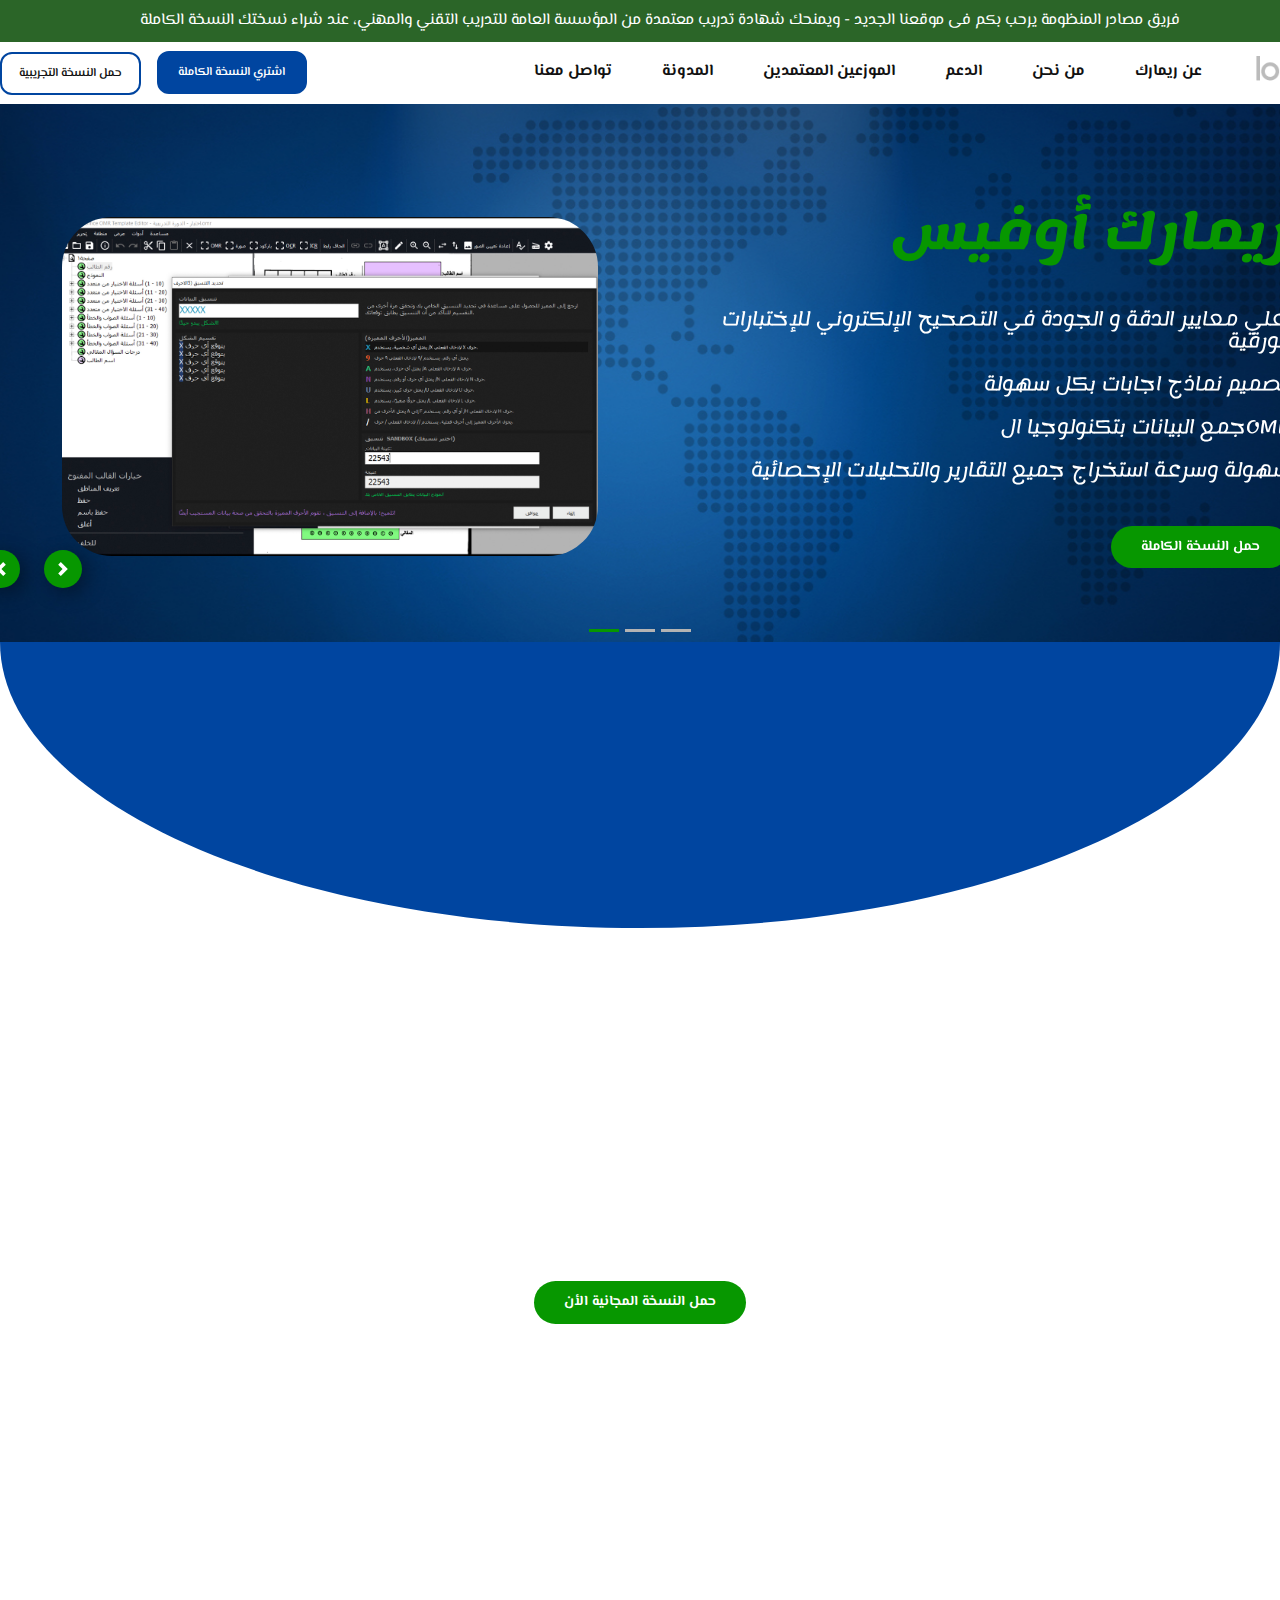
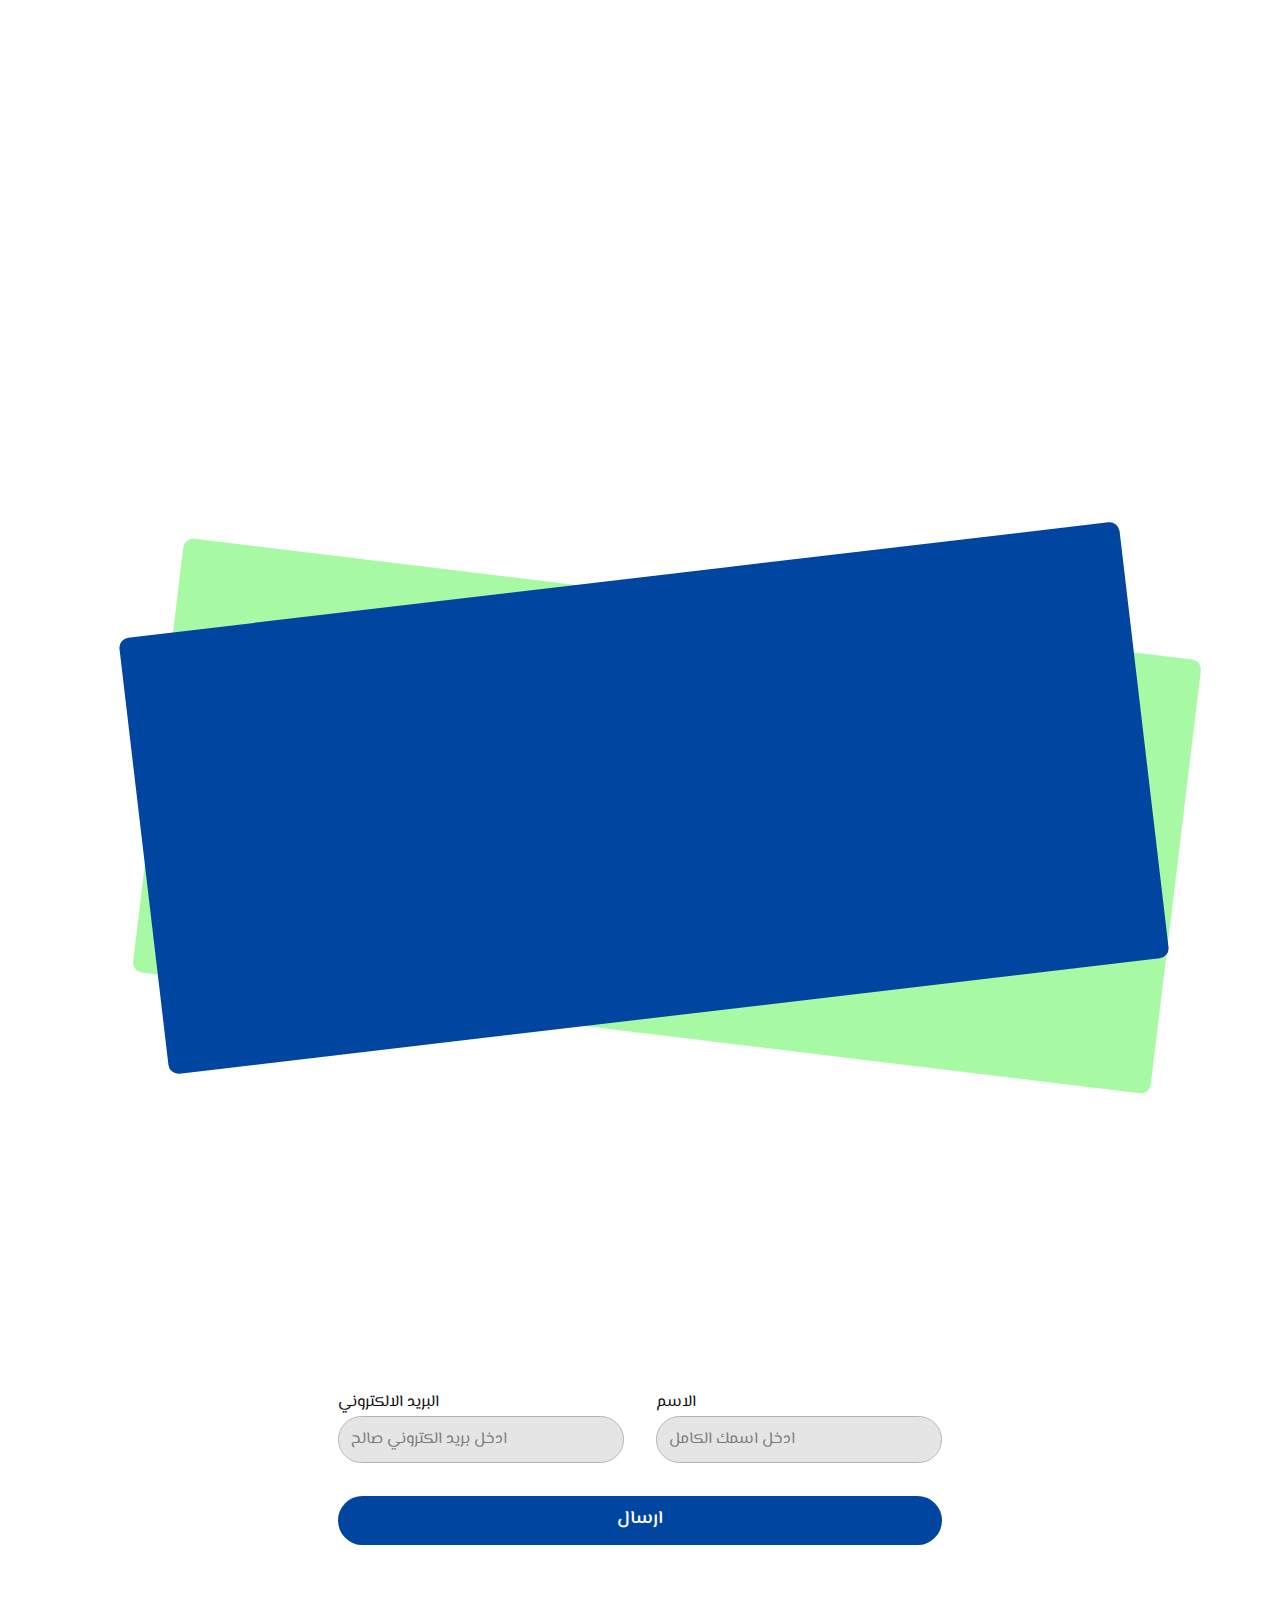
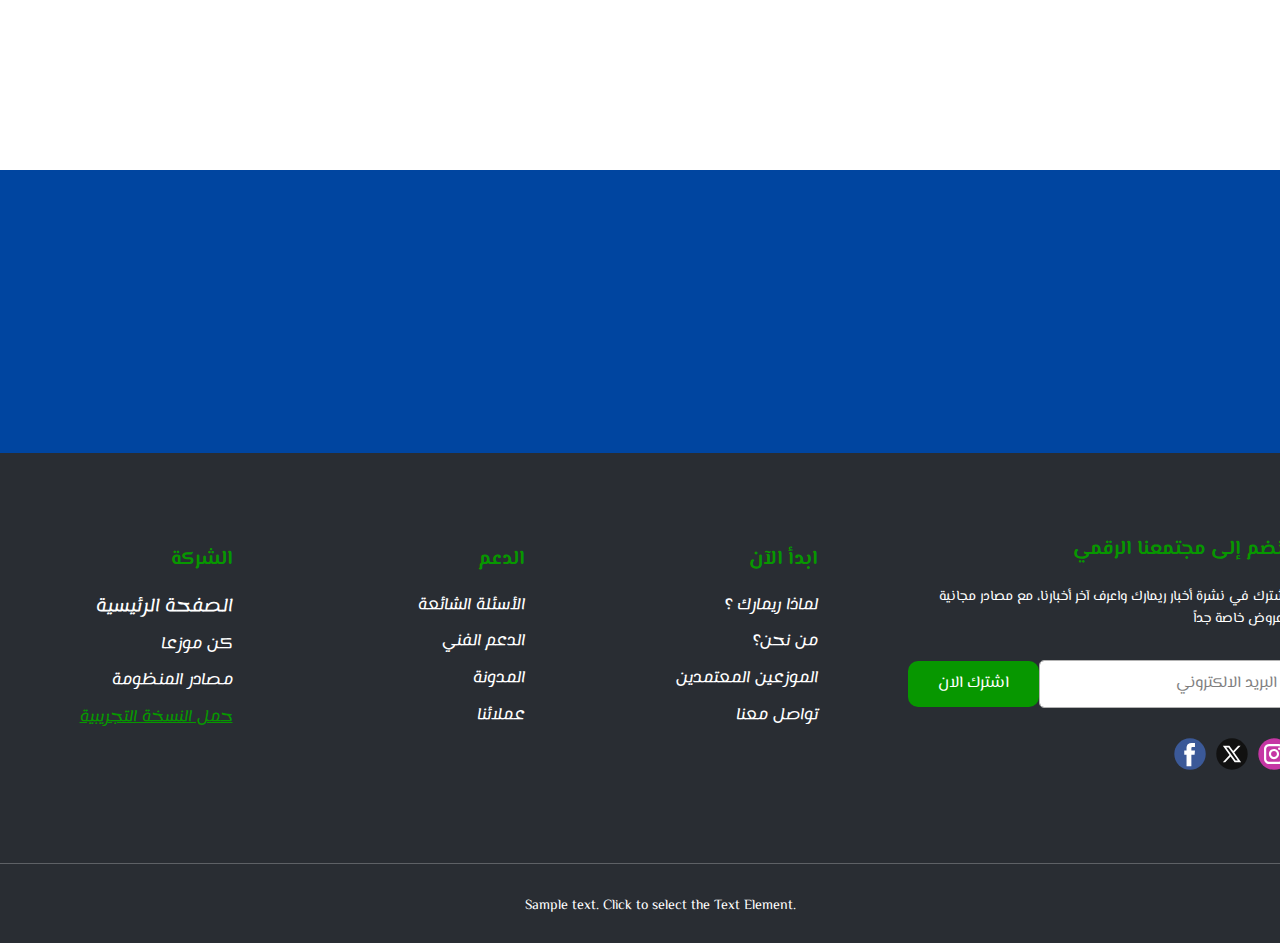
==== index.html @ 18965ed3 "first commit" ====
<!DOCTYPE html>
<html style="font-size: 16px;" lang="en"><head>
    <meta name="viewport" content="width=device-width, initial-scale=1.0">
    <meta charset="utf-8">
    <meta name="keywords" content="​ريمارك أوفيس">
    <meta name="description" content="">
    <title>Home</title>
    <link rel="stylesheet" href="nicepage.css" media="screen">
<link rel="stylesheet" href="index.css" media="screen">
    <script class="u-script" type="text/javascript" src="jquery.js" defer=""></script>
    <script class="u-script" type="text/javascript" src="nicepage.js" defer=""></script>
    <meta name="generator" content="Nicepage 7.1.0, nicepage.com">
    <meta name="referrer" content="origin">
    <link id="u-theme-google-font" rel="stylesheet" href="https://fonts.googleapis.com/css?family=Lemonada:300,400,500,600,700|El+Messiri:400,500,600,700">
    <link id="u-page-google-font" rel="stylesheet" href="https://fonts.googleapis.com/css?family=Oswald:200,300,400,500,600,700|Archivo+Black:400">
    
    
    
    
    
    
    
    <script type="application/ld+json">{
		"@context": "http://schema.org",
		"@type": "Organization",
		"name": "Site51",
		"logo": "images/default-logo.png",
		"sameAs": [
				"https://facebook.com/name",
				"https://twitter.com/name",
				"https://instagram.com/name"
		]
}</script>
    <meta name="theme-color" content="#079700">
    <meta name="twitter:site" content="@">
    <meta name="twitter:card" content="summary_large_image">
    <meta name="twitter:title" content="Home">
    <meta name="twitter:description" content="Site51">
    <meta property="og:title" content="Home">
    <meta property="og:description" content="">
    <meta property="og:type" content="website">
  <meta data-intl-tel-input-cdn-path="intlTelInput/"></head>
  <body data-home-page="Home.html" data-home-page-title="Home" data-path-to-root="./" data-include-products="false" class="u-body u-xl-mode" data-lang="en"><header class=" u-block-e37a-1 u-border-no-bottom u-border-no-left u-border-no-right u-border-no-top u-clearfix u-header u-section-row-container" id="sec-740f" style="" data-animation-name="" data-animation-duration="0" data-animation-delay="0" data-animation-direction=""><div class="u-section-rows">
        <div class="u-container-align-center u-palette-1-dark-2 u-section-row u-section-row-1" id="sec-58f8">
          <div class="u-clearfix u-sheet u-valign-middle u-sheet-1">
            <p class="u-align-center u-text u-text-default u-text-1">فريق مصادر المنظومة يرحب بكم فى موقعنا الجديد - ويمنحك شهادة تدريب معتمدة من المؤسسة العامة للتدريب التقني والمهني، عند شراء نسختك  النسخة الكاملة </p>
          </div>
          
          
          
          
          
        </div>
        <div class="u-clearfix u-section-row u-sticky u-sticky-9e7c u-white" data-animation-name="" data-animation-duration="0" data-animation-delay="0" data-animation-direction="" id="sec-279d">
          
          
          <div class="u-clearfix u-sheet u-sheet-2">
            <nav class="u-dropdown-icon u-menu u-menu-one-level u-offcanvas u-offcanvas-shift u-menu-1" data-responsive-from="SM" data-position="header">
              <div class="menu-collapse" style="font-size: 1rem; letter-spacing: 0px; font-weight: 700;">
                <a class="u-button-style u-custom-active-color u-custom-color u-custom-hover-color u-custom-left-right-menu-spacing u-custom-padding-bottom u-custom-top-bottom-menu-spacing u-hamburger-link u-nav-link u-text-active-palette-1-base u-text-hover-palette-2-base" href="#">
                  <svg class="u-svg-link" viewBox="0 0 24 24"><use xmlns:xlink="http://www.w3.org/1999/xlink" xlink:href="#menu-hamburger"></use></svg>
                  <svg class="u-svg-content" version="1.1" id="menu-hamburger" viewBox="0 0 16 16" x="0px" y="0px" xmlns:xlink="http://www.w3.org/1999/xlink" xmlns="http://www.w3.org/2000/svg"><g><rect y="1" width="16" height="2"></rect><rect y="7" width="16" height="2"></rect><rect y="13" width="16" height="2"></rect>
</g></svg>
                </a>
              </div>
              <div class="u-custom-menu u-nav-container">
                <ul class="rtl u-nav u-unstyled u-nav-1"><li class="u-nav-item"><a class="u-active-palette-2-base u-button-style u-hover-palette-1-base u-nav-link u-text-active-palette-1-base u-text-hover-palette-2-base u-white" href="#" style="padding: 10px 25px;">عن ريمارك</a>
</li><li class="u-nav-item"><a class="u-active-palette-2-base u-button-style u-hover-palette-1-base u-nav-link u-text-active-palette-1-base u-text-hover-palette-2-base u-white" href="#" style="padding: 10px 25px;">من نحن</a>
</li><li class="u-nav-item"><a class="u-active-palette-2-base u-button-style u-hover-palette-1-base u-nav-link u-text-active-palette-1-base u-text-hover-palette-2-base u-white" href="#" style="padding: 10px 25px;">الدعم</a>
</li><li class="u-nav-item"><a class="u-active-palette-2-base u-button-style u-hover-palette-1-base u-nav-link u-text-active-palette-1-base u-text-hover-palette-2-base u-white" href="#" style="padding: 10px 25px;">الموزعين المعتمدين</a>
</li><li class="u-nav-item"><a class="u-active-palette-2-base u-button-style u-hover-palette-1-base u-nav-link u-text-active-palette-1-base u-text-hover-palette-2-base u-white" href="#" style="padding: 10px 25px;">المدونة</a>
</li><li class="u-nav-item"><a class="u-active-palette-2-base u-button-style u-hover-palette-1-base u-nav-link u-text-active-palette-1-base u-text-hover-palette-2-base u-white" href="#" style="padding: 10px 25px;">تواصل معنا</a>
</li></ul>
              </div>
              <div class="u-custom-menu u-nav-container-collapse">
                <div class="u-black u-container-style u-inner-container-layout u-opacity u-opacity-95 u-sidenav">
                  <div class="u-inner-container-layout u-sidenav-overflow">
                    <div class="u-menu-close"></div>
                    <ul class="u-align-center u-nav u-popupmenu-items u-unstyled u-nav-2"><li class="u-nav-item"><a class="u-button-style u-nav-link" href="#">عن ريمارك</a>
</li><li class="u-nav-item"><a class="u-button-style u-nav-link" href="#">من نحن</a>
</li><li class="u-nav-item"><a class="u-button-style u-nav-link" href="#">الدعم</a>
</li><li class="u-nav-item"><a class="u-button-style u-nav-link" href="#">الموزعين المعتمدين</a>
</li><li class="u-nav-item"><a class="u-button-style u-nav-link" href="#">المدونة</a>
</li><li class="u-nav-item"><a class="u-button-style u-nav-link" href="#">تواصل معنا</a>
</li></ul>
                  </div>
                </div>
                <div class="u-black u-menu-overlay u-opacity u-opacity-70"></div>
              </div>
            </nav>
            <a href="#" class="u-align-right u-image u-logo u-image-1" data-image-width="80" data-image-height="40">
              <img class="u-logo-image u-logo-image-1" src="images/default-logo.png">
            </a>
            <a href="#" class="u-align-left u-border-2 u-border-hover-palette-2-base u-border-palette-2-base u-btn u-btn-round u-button-style u-hidden-md u-hidden-sm u-hidden-xs u-hover-feature u-hover-white u-palette-2-base u-radius u-text-active-white u-btn-1"> اشتري النسخة الكاملة</a>
            <a href="#" class="u-align-left u-border-2 u-border-hover-palette-2-base u-border-palette-2-base u-btn u-btn-round u-button-style u-hidden-md u-hidden-sm u-hidden-xs u-hover-feature u-hover-palette-2-base u-radius u-text-active-white u-white u-btn-2">حمل النسخة التجريبية </a>
          </div>
          
          
          
          
          
          
          
        </div>
      </div></header>
    <section class="u-carousel u-carousel-fade u-slide u-block-1d6e-1" id="carousel-1dd1" data-interval="5000" data-u-ride="carousel">
      <ol class="u-absolute-hcenter u-carousel-indicators u-block-1d6e-2">
        <li data-u-target="#carousel-1dd1" class="u-active u-active-palette-1-base u-grey-30 u-shape-rectangle" style="width: 30px; height: 3px;" data-u-slide-to="0"></li>
        <li data-u-target="#carousel-1dd1" class="u-active-palette-1-base u-grey-30 u-shape-rectangle" style="width: 30px; height: 3px;" data-u-slide-to="1"></li>
        <li data-u-target="#carousel-1dd1" class="u-active-palette-1-base u-grey-30 u-shape-rectangle" style="width: 30px; height: 3px;" data-u-slide-to="2"></li>
      </ol>
      <div class="u-carousel-inner" role="listbox">
        <div class="u-active u-carousel-item u-clearfix u-image u-section-1-1">
          <div class="u-clearfix u-sheet u-valign-middle u-sheet-1">
            <div class="data-layout-selected u-clearfix u-expanded-width u-layout-wrap u-layout-wrap-1">
              <div class="u-layout">
                <div class="u-layout-row">
                  <div class="u-container-style u-layout-cell u-size-30 u-layout-cell-1">
                    <div class="u-container-layout u-valign-middle u-container-layout-1">
                      <img class="u-image u-image-round u-radius u-image-1" src="images/newsletter-img2221.jpg" alt="" data-image-width="1405" data-image-height="891" data-animation-name="customAnimationIn" data-animation-duration="1000" data-animation-delay="0">
                    </div>
                  </div>
                  <div class="u-container-align-right u-container-style u-layout-cell u-size-30 u-layout-cell-2" data-animation-name="customAnimationIn" data-animation-duration="1000" data-animation-delay="0">
                    <div class="u-container-layout u-valign-middle u-container-layout-2">
                      <h2 class="u-align-right u-text u-text-default u-text-palette-1-base u-text-1"> ريمارك أوفيس</h2>
                      <h6 class="u-align-right u-text u-text-body-alt-color u-text-default u-text-2"> أعلي معايير الدقة و الجودة في التصحيح الإلكتروني للإختبارات الورقية<br>
                        <br>تصميم نماذج اجابات بكل سهولة<br>
                        <br>جمع البيانات بتكنولوجيا الOMR<br>
                        <br>سهولة وسرعة استخراج جميع التقارير والتحليلات الإحصائية<br>
                      </h6>
                      <a href="" class="u-align-right u-border-0 u-btn u-btn-round u-button-style u-hover-feature u-hover-palette-2-base u-radius u-btn-1">حمل النسخة الكاملة </a>
                    </div>
                  </div>
                </div>
              </div>
            </div>
          </div>
        </div>
        <div class="u-carousel-item u-clearfix u-image u-section-1-2">
          <div class="u-clearfix u-sheet u-valign-middle u-sheet-1">
            <div class="data-layout-selected u-clearfix u-expanded-width u-layout-wrap u-layout-wrap-1">
              <div class="u-layout">
                <div class="u-layout-row">
                  <div class="u-container-style u-layout-cell u-shape-rectangle u-size-30 u-layout-cell-1">
                    <div class="u-container-layout u-container-layout-1"></div>
                  </div>
                  <div class="u-container-align-right u-container-style u-layout-cell u-shape-rectangle u-size-30 u-layout-cell-2" data-animation-name="flipIn" data-animation-duration="1000" data-animation-delay="0" data-animation-direction="X">
                    <div class="u-container-layout u-valign-middle u-container-layout-2">
                      <h2 class="u-align-right u-text u-text-default u-text-palette-1-base u-text-1"> ريمارك أوفيس</h2>
                      <h6 class="u-align-right u-text u-text-default u-text-palette-2-base u-text-2"> نافس الان أقوى الجامعات والمعاهد العالمية و قم باستخدام منظومة ريمارك الأفضل في التصحيح الآلي للاختبارات وتحليل الاستبيانات بدقة وجودة فائقة!<br>
                      </h6>
                      <a href="" class="u-align-right u-border-0 u-btn u-btn-round u-button-style u-hover-feature u-hover-palette-2-base u-radius u-btn-1">تواصل معنا الأن </a>
                    </div>
                  </div>
                </div>
              </div>
            </div>
          </div>
        </div>
        <div class="u-carousel-item u-clearfix u-image u-section-1-3">
          <div class="u-clearfix u-sheet u-valign-middle u-sheet-1">
            <div class="data-layout-selected u-clearfix u-expanded-width u-layout-wrap u-layout-wrap-1">
              <div class="u-layout">
                <div class="u-layout-row">
                  <div class="u-container-style u-layout-cell u-shape-rectangle u-size-30 u-layout-cell-1">
                    <div class="u-container-layout u-container-layout-1"></div>
                  </div>
                  <div class="u-container-align-right u-container-style u-layout-cell u-shape-rectangle u-size-30 u-layout-cell-2" data-animation-name="customAnimationIn" data-animation-duration="1000" data-animation-delay="0">
                    <div class="u-container-layout u-valign-middle u-container-layout-2">
                      <h2 class="u-align-right u-text u-text-default u-text-palette-1-base u-text-1"> توفير الكثير من النفقات الباهظة</h2>
                      <h6 class="u-align-right u-text u-text-body-alt-color u-text-default u-text-2"> مع منظومة ريمارك قم بتوفير الكثير من النفقات الدورية لشراء نماذج الإجابة الخاصة بأجهزة التصحيح الإلكتروني. فقط مع ريمارك، قم باستخدام مايكروسوفت وورد لتصميم نماذج الإجابة.<br>
                      </h6>
                      <a href="" class="u-align-right u-border-0 u-btn u-btn-round u-button-style u-hover-feature u-hover-palette-2-base u-radius u-btn-1"> حمل النسخة المجانية</a>
                    </div>
                  </div>
                </div>
              </div>
            </div>
          </div>
        </div>
      </div>
      <a class="u-carousel-control u-carousel-control-prev u-icon-rounded u-palette-1-base u-radius u-text-body-alt-color u-block-1d6e-3" href="#carousel-1dd1" role="button" data-u-slide="prev">
        <span aria-hidden="true">
          <svg viewBox="0 0 8 8"><path d="M5.25 0l-4 4 4 4 1.5-1.5-2.5-2.5 2.5-2.5-1.5-1.5z"></path></svg>
        </span>
        <span class="sr-only">
          <svg viewBox="0 0 8 8"><path d="M5.25 0l-4 4 4 4 1.5-1.5-2.5-2.5 2.5-2.5-1.5-1.5z"></path></svg>
        </span>
      </a>
      <a class="u-carousel-control u-carousel-control-next u-icon-rounded u-palette-1-base u-radius u-text-body-alt-color u-block-1d6e-4" href="#carousel-1dd1" role="button" data-u-slide="next">
        <span aria-hidden="true">
          <svg viewBox="0 0 8 8"><path d="M2.75 0l-1.5 1.5 2.5 2.5-2.5 2.5 1.5 1.5 4-4-4-4z"></path></svg>
        </span>
        <span class="sr-only">
          <svg viewBox="0 0 8 8"><path d="M2.75 0l-1.5 1.5 2.5 2.5-2.5 2.5 1.5 1.5 4-4-4-4z"></path></svg>
        </span>
      </a>
      
      
      
    </section>
    <section class="u-align-center u-clearfix u-container-align-center u-section-2" id="carousel_a3f8">
      <div class="u-expanded-width u-shape u-shape-svg u-text-palette-2-base u-shape-1">
        <svg class="u-svg-link" preserveAspectRatio="none" viewBox="0 0 160 80" style=""><use xlink:href="#svg-0b7f"></use></svg>
        <svg xmlns="http://www.w3.org/2000/svg" xmlns:xlink="http://www.w3.org/1999/xlink" version="1.1" xml:space="preserve" class="u-svg-content" viewBox="0 0 160 80" x="0px" y="0px" id="svg-0b7f" style="enable-background:new 0 0 160 80;"><path d="M160,0H0c0,44.2,35.8,80,80,80S160,44.2,160,0z"></path></svg>
      </div>
      <h1 class="u-custom-font u-text u-text-body-alt-color u-text-1" data-animation-name="flipIn" data-animation-duration="1000" data-animation-delay="0" data-animation-direction="X"> بادر بالتحول الرقمي بمؤسستك التعليمية وحمل الرخصة التجريبية الآن</h1>
      <p class="u-text u-text-body-alt-color u-text-default u-text-2" data-animation-name="customAnimationIn" data-animation-duration="1000" data-animation-delay="0"> لماذا يعتبر برنامج ريمارك أوفيس هو الاختيار الأمثل في مجال التصحيح الالكتروني للاختبارات الورقية؟</p>
      <div class="u-expanded-width-md u-expanded-width-sm u-expanded-width-xs u-list u-list-1">
        <div class="u-repeater u-repeater-1">
          <div class="u-align-left u-container-align-left u-container-align-right u-container-style u-gradient u-hover-feature u-list-item u-radius u-repeater-item u-shape-round u-list-item-1" data-animation-name="customAnimationIn" data-animation-duration="1000" data-animation-delay="0">
            <div class="u-container-layout u-similar-container u-container-layout-1">
              <div class="u-align-center u-container-align-center u-container-style u-gradient u-group u-palette-1-base u-radius-50 u-shape-round u-group-1">
                <div class="u-container-layout u-valign-middle u-container-layout-2">
                  <h2 class="u-custom-font u-font-oswald u-text u-text-body-alt-color u-text-3">04</h2>
                </div>
              </div>
              <h5 class="u-align-right u-text u-text-4">السهولة</h5>
              <p class="rtl u-align-right u-text u-text-default u-text-5"> لا تقلق بعد الآن بشأن شراء أنواع معينة من الماسحات الضوئية للقيام بالتصحيح الآلي للامتحانات! يتوافق برنامج ريمارك أوفيس مع معظم ماركات الماسحات الضوئية التقليدية.</p>
            </div>
          </div>
          <div class="u-align-left u-container-align-left u-container-align-right u-container-style u-gradient u-hover-feature u-list-item u-radius u-repeater-item u-shape-round u-list-item-2" data-animation-name="customAnimationIn" data-animation-duration="1000" data-animation-delay="0">
            <div class="u-container-layout u-similar-container u-container-layout-3">
              <div class="u-align-center u-container-align-center u-container-style u-gradient u-group u-palette-1-base u-radius-50 u-shape-round u-group-2">
                <div class="u-container-layout u-valign-middle u-container-layout-4">
                  <h2 class="u-custom-font u-font-oswald u-text u-text-body-alt-color u-text-default u-text-6">03</h2>
                </div>
              </div>
              <h5 class="u-align-right u-text u-text-7">التكلفة<br>
              </h5>
              <p class="rtl u-align-right u-text u-text-default u-text-8"> مع منظومة ريمارك قم بتوفير الكثير من النفقات الدورية لشراء نماذج الإجابة الخاصة بأجهزة التصحيح الإلكتروني. فقط مع ريمارك، قم باستخدام مايكروسوفت وورد لتصميم نماذج الإجابة.</p>
            </div>
          </div>
          <div class="u-align-left u-container-align-left u-container-align-right u-container-style u-gradient u-hover-feature u-list-item u-radius u-repeater-item u-shape-round u-list-item-3" data-animation-name="customAnimationIn" data-animation-duration="1000" data-animation-delay="0">
            <div class="u-container-layout u-similar-container u-container-layout-5">
              <div class="u-align-center u-container-align-center u-container-style u-gradient u-group u-palette-1-base u-radius-50 u-shape-round u-group-3">
                <div class="u-container-layout u-valign-middle u-container-layout-6">
                  <h2 class="u-custom-font u-font-oswald u-text u-text-body-alt-color u-text-default u-text-9">02</h2>
                </div>
              </div>
              <h5 class="u-align-right u-text u-text-10">السرعة</h5>
              <p class="rtl u-align-right u-text u-text-default u-text-11"> يوفر لك نظام ريمارك أوفيس للتصحيح الإلكتروني للامتحانات جميع التقارير اللازمة للحصول على الاعتمادات الدولية، كما يشمل تقارير قياس مستوى أداء الطلاب على مستوى كل سؤال.</p>
            </div>
          </div>
          <div class="u-align-left u-container-align-left u-container-align-right u-container-style u-gradient u-hover-feature u-list-item u-radius u-repeater-item u-shape-round u-list-item-4" data-animation-name="customAnimationIn" data-animation-duration="1000" data-animation-delay="0">
            <div class="u-container-layout u-similar-container u-container-layout-7">
              <div class="u-align-center u-container-align-center u-container-style u-gradient u-group u-palette-1-base u-radius-50 u-shape-round u-group-4">
                <div class="u-container-layout u-valign-middle u-container-layout-8">
                  <h2 class="u-custom-font u-font-oswald u-text u-text-body-alt-color u-text-default u-text-12">01</h2>
                </div>
              </div>
              <h5 class="u-align-right u-text u-text-13">الدقة</h5>
              <p class="rtl u-align-right u-text u-text-default u-text-14"> يمكنك نظام التصحيح الإلكتروني في برنامج ريمارك أوفيس من ربط أسئلة الاختبارات بمدى تحقق أهداف التعلم لقياس كفاءة أسئلة الاختبارات وقدرتها على تحقيق هذه الأهداف.</p>
            </div>
          </div>
        </div>
      </div>
      
      
      
      
      <a href="" class="u-align-center u-border-0 u-btn u-btn-round u-button-style u-hover-feature u-hover-palette-2-base u-radius u-btn-1"> حمل النسخة المجانية الأن</a>
      
    </section>
    <section class="u-align-center u-clearfix u-container-align-center u-white u-section-3" id="carousel_68b7">
      <div class="u-clearfix u-sheet u-valign-middle-lg u-valign-middle-sm u-valign-middle-xl u-valign-middle-xs u-sheet-1">
        <div class="data-layout-selected u-clearfix u-expanded-width u-layout-wrap u-layout-wrap-1">
          <div class="u-layout">
            <div class="u-layout-row">
              <div class="u-container-style u-image u-layout-cell u-size-30 u-image-1" data-animation-name="customAnimationIn" data-animation-duration="1000" data-animation-delay="0">
                <div class="u-container-layout u-container-layout-1"></div>
              </div>
              <div class="u-align-left u-container-align-left u-container-align-right u-container-style u-layout-cell u-shape-rectangle u-size-30 u-layout-cell-2" data-image-width="848" data-image-height="681" data-animation-name="customAnimationIn" data-animation-duration="1000" data-animation-delay="0">
                <div class="u-container-layout u-valign-middle u-container-layout-2">
                  <h5 class="u-align-right u-text u-text-default u-text-grey-50 u-text-1"> بعض عملائنا</h5>
                  <h3 class="u-align-right u-text u-text-default u-text-2">ولاننا نحن الموزعون المعتمدون للعالم العربي اتحنا لك الفرصه لسهوله الوصول الي<br>
                    <span class="u-text-palette-2-base">ريمارك اوفيس</span>
                  </h3>
                </div>
              </div>
            </div>
          </div>
        </div>
        <div class="u-expanded-width u-list u-list-1">
          <div class="u-repeater u-repeater-1">
            <div class="u-container-style u-list-item u-repeater-item u-shape-rectangle u-list-item-1" data-animation-name="customAnimationIn" data-animation-duration="1000" data-animation-delay="0">
              <div class="u-container-layout u-similar-container u-valign-middle-lg u-valign-middle-md u-valign-middle-xl u-valign-middle-xs u-container-layout-3">
                <img alt="" class="u-expanded-width u-image u-image-contain u-image-default u-image-2" data-image-width="230" data-image-height="230" src="images/Clients_008.png">
              </div>
            </div>
            <div class="u-container-style u-list-item u-repeater-item u-shape-rectangle u-list-item-2" data-animation-name="customAnimationIn" data-animation-duration="1000" data-animation-delay="0">
              <div class="u-container-layout u-similar-container u-valign-middle-lg u-valign-middle-md u-valign-middle-xl u-valign-middle-xs u-container-layout-4">
                <img alt="" class="u-expanded-width u-image u-image-contain u-image-default u-image-3" data-image-width="230" data-image-height="230" src="images/Clients_007.png">
              </div>
            </div>
            <div class="u-container-style u-list-item u-repeater-item u-shape-rectangle u-list-item-3" data-animation-name="customAnimationIn" data-animation-duration="1000" data-animation-delay="0">
              <div class="u-container-layout u-similar-container u-valign-middle-lg u-valign-middle-md u-valign-middle-xl u-valign-middle-xs u-container-layout-5">
                <img alt="" class="u-expanded-width u-image u-image-contain u-image-default u-image-4" data-image-width="230" data-image-height="230" src="images/Clients_010.png">
              </div>
            </div>
            <div class="u-container-style u-list-item u-repeater-item u-shape-rectangle u-list-item-4" data-animation-name="customAnimationIn" data-animation-duration="1000" data-animation-delay="0">
              <div class="u-container-layout u-similar-container u-valign-middle-lg u-valign-middle-md u-valign-middle-xl u-valign-middle-xs u-container-layout-6">
                <img alt="" class="u-expanded-width u-image u-image-contain u-image-default u-image-5" data-image-width="230" data-image-height="230" src="images/Clients_006.png">
              </div>
            </div>
            <div class="u-container-style u-list-item u-repeater-item u-shape-rectangle u-list-item-5" data-animation-name="customAnimationIn" data-animation-duration="1000" data-animation-delay="0">
              <div class="u-container-layout u-similar-container u-valign-middle-lg u-valign-middle-md u-valign-middle-xl u-valign-middle-xs u-container-layout-7">
                <img alt="" class="u-expanded-width u-image u-image-contain u-image-default u-image-6" data-image-width="230" data-image-height="230" src="images/Clients_005.png">
              </div>
            </div>
          </div>
        </div>
      </div>
    </section>
    <section class="u-clearfix u-container-align-center u-white u-section-4" id="sec-fdc2">
      <div class="u-clearfix u-sheet u-valign-middle u-sheet-1">
        <div class="u-rotation-parent u-rotation-parent-1">
          <div class="u-palette-1-light-2 u-radius u-shape u-shape-round u-shape-1"></div>
        </div>
        <div class="u-rotation-parent u-rotation-parent-2">
          <div class="u-palette-2-base u-radius u-shape u-shape-round u-shape-2"></div>
        </div>
        <div class="u-container-align-center u-container-style u-group u-radius u-shape-round u-white u-group-1" data-animation-name="flipIn" data-animation-duration="1500" data-animation-delay="0" data-animation-direction="X">
          <div class="u-container-layout u-container-layout-1">
            <h2 class="u-align-center u-text u-text-default u-text-1">تعليقات عملائنا</h2>
            <div id="carousel-012a" data-interval="5000" data-u-ride="carousel" class="custom-expanded u-carousel u-slider u-slider-1">
              <ol class="u-absolute-hcenter u-carousel-indicators u-carousel-indicators-1">
                <li data-u-target="#carousel-012a" class="u-active u-active-palette-1-base u-grey-30 u-hover-palette-1-base u-shape-circle" data-u-slide-to="0" style="width: 10px; height: 10px;"></li>
                <li data-u-target="#carousel-012a" class="u-active-palette-1-base u-grey-30 u-hover-palette-1-base u-shape-circle" data-u-slide-to="1" style="width: 10px; height: 10px;"></li>
                <li data-u-target="#carousel-012a" class="u-active-palette-1-base u-grey-30 u-hover-palette-1-base u-shape-circle" data-u-slide-to="2" style="width: 10px; height: 10px;"></li>
              </ol>
              <div class="u-carousel-inner" role="listbox">
                <div class="u-active u-align-center u-carousel-item u-container-align-center u-container-style u-slide">
                  <div class="u-container-layout u-valign-middle u-container-layout-2">
                    <p class="u-align-center u-text u-text-2">استخدام
ريمارك جعل إدارة الاختبارات وتحليل النتائج أسهل بكثير. النتائج تأتي في وقت
قصير، والجودة ممتازة، مما يساعدنا على اتخاذ قرارات مستنيرة بشأن الطلاب</p>
                    <h5 class="u-align-center u-text u-text-default u-text-3">مالك عبدالله</h5>
                  </div>
                </div>
                <div class="u-align-center u-carousel-item u-container-align-center u-container-style u-slide">
                  <div class="u-container-layout u-container-layout-3">
                    <p class="u-align-center u-text u-text-4"> منذ أن
بدأنا باستخدام ريمارك، أصبح تصحيح الاختبارات وتحليل البيانات أكثر دقة وفعالية.
البرنامج يجعل التقييمات أكثر احترافية ويوفر لنا الكثير من الجهد</p>
                    <h5 class="u-align-center u-text u-text-default u-text-5">محمد فارس </h5>
                  </div>
                </div>
                <div class="u-align-center u-carousel-item u-container-align-center u-container-style u-slide">
                  <div class="u-container-layout u-container-layout-4">
                    <p class="u-align-center u-text u-text-6"> ريمارك برنامج مذهل! يوفر دقة وسرعة في تصحيح
الاختبارات وتحليل البيانات بشكل غير مسبوق، مما يساعدنا على توفير الوقت وتحسين
جودة التقييمات</p>
                    <h5 class="u-align-center u-text u-text-default u-text-7">يوسف خالد</h5>
                  </div>
                </div>
              </div>
              <a class="u-absolute-vcenter u-carousel-control u-carousel-control-prev u-hidden-sm u-hidden-xs u-icon-rectangle u-spacing-10 u-text-hover-palette-1-base u-carousel-control-1" href="#carousel-012a" role="button" data-u-slide="prev">
                <span aria-hidden="true">
                  <svg viewBox="0 0 31.494 31.494"><path d="M10.273,5.009c0.444-0.444,1.143-0.444,1.587,0c0.429,0.429,0.429,1.143,0,1.571l-8.047,8.047h26.554
	c0.619,0,1.127,0.492,1.127,1.111c0,0.619-0.508,1.127-1.127,1.127H3.813l8.047,8.032c0.429,0.444,0.429,1.159,0,1.587
	c-0.444,0.444-1.143,0.444-1.587,0l-9.952-9.952c-0.429-0.429-0.429-1.143,0-1.571L10.273,5.009z"></path></svg>
                </span>
                <span class="sr-only">
                  <svg viewBox="0 0 31.494 31.494"><path d="M10.273,5.009c0.444-0.444,1.143-0.444,1.587,0c0.429,0.429,0.429,1.143,0,1.571l-8.047,8.047h26.554
	c0.619,0,1.127,0.492,1.127,1.111c0,0.619-0.508,1.127-1.127,1.127H3.813l8.047,8.032c0.429,0.444,0.429,1.159,0,1.587
	c-0.444,0.444-1.143,0.444-1.587,0l-9.952-9.952c-0.429-0.429-0.429-1.143,0-1.571L10.273,5.009z"></path></svg>
                </span>
              </a>
              <a class="u-absolute-vcenter u-carousel-control u-carousel-control-next u-hidden-sm u-hidden-xs u-icon-rectangle u-spacing-10 u-text-hover-palette-1-base u-carousel-control-2" href="#carousel-012a" role="button" data-u-slide="next">
                <span aria-hidden="true">
                  <svg viewBox="0 0 31.49 31.49"><path d="M21.205,5.007c-0.429-0.444-1.143-0.444-1.587,0c-0.429,0.429-0.429,1.143,0,1.571l8.047,8.047H1.111
	C0.492,14.626,0,15.118,0,15.737c0,0.619,0.492,1.127,1.111,1.127h26.554l-8.047,8.032c-0.429,0.444-0.429,1.159,0,1.587
	c0.444,0.444,1.159,0.444,1.587,0l9.952-9.952c0.444-0.429,0.444-1.143,0-1.571L21.205,5.007z"></path></svg>
                </span>
                <span class="sr-only">
                  <svg viewBox="0 0 31.49 31.49"><path d="M21.205,5.007c-0.429-0.444-1.143-0.444-1.587,0c-0.429,0.429-0.429,1.143,0,1.571l8.047,8.047H1.111
	C0.492,14.626,0,15.118,0,15.737c0,0.619,0.492,1.127,1.111,1.127h26.554l-8.047,8.032c-0.429,0.444-0.429,1.159,0,1.587
	c0.444,0.444,1.159,0.444,1.587,0l9.952-9.952c0.444-0.429,0.444-1.143,0-1.571L21.205,5.007z"></path></svg>
                </span>
              </a>
            </div>
          </div>
        </div>
      </div>
    </section>
    <section class="u-align-center u-clearfix u-container-align-center u-palette-2-base u-section-5" id="carousel_bfa8">
      <div class="u-align-center u-container-align-center u-container-style u-expanded-width-xs u-group u-white u-group-1">
        <div class="u-container-layout u-valign-top u-container-layout-1">
          <h2 class="u-align-center u-text u-text-body-color u-text-default u-text-1" data-animation-name="flipIn" data-animation-duration="1000" data-animation-delay="0" data-animation-direction="X">تواصل معنا</h2>
          <h5 class="u-align-center u-custom-font u-text u-text-body-color u-text-font u-text-2" data-animation-name="customAnimationIn" data-animation-duration="1000" data-animation-delay="0"> فريق الدعم الفني لريمارك جاهز دائما لمساعدتك</h5>
          <div class="u-form u-form-1">
            <form action="https://forms.nicepagesrv.com/v2/form/process" class="u-clearfix u-form-spacing-32 u-form-vertical u-inner-form" source="email" name="form" style="padding: 10px;">
              <div class="u-form-email u-form-group u-form-partition-factor-2">
                <label for="email-bb9b" class="u-label">البريد الالكتروني</label>
                <input type="email" placeholder="ادخل بريد الكتروني صالح" id="email-bb9b" name="email" class="u-grey-10 u-input u-input-rectangle u-radius-50" required="">
              </div>
              <div class="u-form-group u-form-name u-form-partition-factor-2">
                <label for="name-bb9b" class="u-label">الاسم </label>
                <input type="text" placeholder="ادخل اسمك الكامل" id="name-bb9b" name="name" class="u-grey-10 u-input u-input-rectangle u-radius-50" required="">
              </div>
              <div class="u-align-left u-form-group u-form-submit">
                <a href="#" class="u-border-none u-btn u-btn-round u-btn-submit u-button-style u-palette-2-base u-radius-50 u-btn-1">ارسال</a>
                <input type="submit" value="submit" class="u-form-control-hidden">
              </div>
              <div class="u-form-send-message u-form-send-success"> Thank you! Your message has been sent. </div>
              <div class="u-form-send-error u-form-send-message"> Unable to send your message. Please fix errors then try again. </div>
              <input type="hidden" value="" name="recaptchaResponse">
            </form>
          </div>
        </div>
      </div>
      <div class="u-list u-list-1">
        <div class="u-repeater u-repeater-1">
          <div class="u-align-center u-container-align-center u-container-style u-grey-10 u-list-item u-repeater-item u-list-item-1" data-animation-name="customAnimationIn" data-animation-duration="1000" data-animation-delay="0">
            <div class="u-container-layout u-similar-container u-container-layout-2">
              <span class="u-file-icon u-icon u-icon-circle u-palette-2-base u-icon-1">
                <img src="images/233146-84b611b8.png" alt="">
              </span>
              <h4 class="u-custom-font u-text u-text-font u-text-3">موقعنا الالكتروني </h4>
              <p class="u-text u-text-4">Running Guide<br>Workouts<br>
              </p>
            </div>
          </div>
          <div class="u-align-center u-container-align-center u-container-style u-grey-10 u-list-item u-repeater-item u-list-item-2" data-animation-name="customAnimationIn" data-animation-duration="1000" data-animation-delay="0">
            <div class="u-container-layout u-similar-container u-container-layout-3">
              <span class="u-file-icon u-icon u-icon-circle u-palette-2-base u-icon-2">
                <img src="images/ce131fa2-9b26-4c33-a9f7-aff3357242a7-b90586f4.png" alt="">
              </span>
              <h4 class="u-custom-font u-text u-text-font u-text-5">رقم الهاتف</h4>
              <p class="u-text u-text-6">+ 912 3 567 8987<br>+ 912 5 252 3336
              </p>
            </div>
          </div>
          <div class="u-align-center u-container-align-center u-container-style u-grey-10 u-list-item u-repeater-item u-list-item-3" data-animation-name="customAnimationIn" data-animation-duration="1000" data-animation-delay="0">
            <div class="u-container-layout u-similar-container u-container-layout-4">
              <span class="u-file-icon u-icon u-icon-circle u-palette-2-base u-icon-3">
                <img src="images/3179068-f8ba2525.png" alt="">
              </span>
              <h4 class="u-custom-font u-text u-text-font u-text-7">موقعنا</h4>
              <p class="u-text u-text-8"> The Interior Design Studio Company<br>The Courtyard, ​Al Quoz 1,​	Colorado, ​	USA
              </p>
            </div>
          </div>
        </div>
      </div>
    </section>
    
    
    
    <footer class="u-clearfix u-footer u-palette-2-dark-3" id="sec-bb8a"><div class="u-clearfix u-sheet u-sheet-1">
        <div class="data-layout-selected u-clearfix u-expanded-width u-gutter-30 u-layout-wrap u-layout-wrap-1">
          <div class="u-gutter-0 u-layout">
            <div class="u-layout-row">
              <div class="u-align-left u-container-align-left u-container-align-right u-container-style u-layout-cell u-shape-rectangle u-size-13-lg u-size-13-xl u-size-14-sm u-size-14-xs u-size-30-md u-layout-cell-1">
                <div class="u-container-layout u-container-layout-1">
                  <p class="u-align-right u-text u-text-default u-text-palette-1-base u-text-1"> الشركة </p>
                  <h6 class="u-align-right u-hover-feature u-text u-text-default u-text-2">
                    <a class="u-active-none u-border-none u-btn u-button-link u-button-style u-hover-none u-none u-text-body-alt-color u-btn-1" href="#"> الصفحة الرئيسية</a>
                  </h6>
                  <h6 class="u-align-right u-hover-feature u-text u-text-default u-text-3">
                    <a class="u-active-none u-border-none u-btn u-button-link u-button-style u-hover-none u-none u-text-body-alt-color u-btn-2" href="#"> كن موزعا</a>
                  </h6>
                  <h6 class="u-align-right u-hover-feature u-text u-text-default u-text-4">
                    <a class="u-active-none u-border-none u-btn u-button-link u-button-style u-hover-none u-none u-text-body-alt-color u-btn-3" href="#"> مصادر المنظومة</a>
                  </h6>
                  <h6 class="u-align-right u-hover-feature u-text u-text-default u-text-palette-1-base u-text-5"> حمل النسخة التجريبية</h6>
                </div>
              </div>
              <div class="u-align-left u-container-align-left u-container-align-right u-container-style u-layout-cell u-shape-rectangle u-size-13-lg u-size-13-xl u-size-14-sm u-size-14-xs u-size-30-md u-layout-cell-2">
                <div class="u-container-layout u-container-layout-2">
                  <p class="u-align-right u-text u-text-default u-text-palette-1-base u-text-6"> الدعم </p>
                  <h6 class="u-align-right u-hover-feature u-text u-text-default u-text-7">
                    <a class="u-active-none u-border-none u-btn u-button-link u-button-style u-hover-none u-none u-text-body-alt-color u-btn-4" href="#"> الأسئلة الشائعة</a>
                  </h6>
                  <h6 class="u-align-right u-hover-feature u-text u-text-default u-text-8">
                    <a class="u-active-none u-border-none u-btn u-button-link u-button-style u-hover-none u-none u-text-body-alt-color u-btn-5" href="#"> الدعم الفني</a>
                  </h6>
                  <h6 class="u-align-right u-hover-feature u-text u-text-default u-text-9">
                    <a class="u-active-none u-border-none u-btn u-button-link u-button-style u-hover-none u-none u-text-body-alt-color u-btn-6" href="#"> المدونة</a>
                  </h6>
                  <h6 class="u-align-right u-hover-feature u-text u-text-default u-text-10">
                    <a class="u-active-none u-border-none u-btn u-button-link u-button-style u-hover-none u-none u-text-body-alt-color u-btn-7" href="#"> عملائنا</a>
                  </h6>
                </div>
              </div>
              <div class="u-align-left u-container-align-left u-container-align-right u-container-style u-layout-cell u-shape-rectangle u-size-13-lg u-size-13-xl u-size-14-sm u-size-14-xs u-size-30-md u-layout-cell-3">
                <div class="u-container-layout u-container-layout-3">
                  <p class="u-align-right u-text u-text-default u-text-palette-1-base u-text-11"> ابدأ الآن </p>
                  <h6 class="u-align-right u-hover-feature u-text u-text-default u-text-12">
                    <a class="u-active-none u-border-none u-btn u-button-link u-button-style u-hover-none u-none u-text-body-alt-color u-btn-8" href="#"> لماذا ريمارك ؟</a>
                  </h6>
                  <h6 class="u-align-right u-hover-feature u-text u-text-default u-text-13" data-animation-name="" data-animation-duration="0" data-animation-delay="0" data-animation-direction="">
                    <a class="u-active-none u-border-none u-btn u-button-link u-button-style u-hover-none u-none u-text-body-alt-color u-btn-9" href="#"> من نحن؟</a>
                  </h6>
                  <h6 class="u-align-right u-hover-feature u-text u-text-default u-text-14">
                    <a class="u-active-none u-border-none u-btn u-button-link u-button-style u-hover-none u-none u-text-body-alt-color u-btn-10" href="#"> الموزعين المعتمدين</a>
                  </h6>
                  <h6 class="u-align-right u-hover-feature u-text u-text-default u-text-15">
                    <a class="u-active-none u-border-none u-btn u-button-link u-button-style u-hover-none u-none u-text-body-alt-color u-btn-11" href="#"> تواصل معنا</a>
                  </h6>
                </div>
              </div>
              <div class="u-container-align-right u-container-style u-layout-cell u-size-16-sm u-size-16-xs u-size-21-lg u-size-21-xl u-size-30-md u-layout-cell-4">
                <div class="u-container-layout u-container-layout-4">
                  <p class="u-align-right u-text u-text-default u-text-palette-1-base u-text-16">إنضم إلى مجتمعنا الرقمي </p>
                  <p class="u-align-right u-text u-text-default u-text-17">اشترك في نشرة أخبار ريمارك واعرف آخر أخبارنا، مع مصادر مجانية وعروض خاصة جداً </p>
                  <div class="rtl u-expanded-width u-form u-form-1">
                    <form action="https://forms.nicepagesrv.com/v2/form/process" class="u-clearfix u-form-horizontal u-form-spacing-0 u-inner-form" source="email" name="form" style="padding: 0px;">
                      <div class="u-form-email u-form-group u-label-none">
                        <label for="email-3b9c" class="u-label">Email</label>
                        <input type="email" placeholder="البريد الالكتروني" id="email-3b9c" name="email" class="u-input u-input-rectangle u-radius u-input-1" required="">
                      </div>
                      <div class="u-align-left u-form-group u-form-submit u-label-none">
                        <a href="#" class="u-border-none u-btn u-btn-round u-btn-submit u-button-style u-palette-1-base u-radius u-btn-12">اشترك الان </a>
                        <input type="submit" value="submit" class="u-form-control-hidden">
                      </div>
                      <div class="u-form-send-message u-form-send-success"> Thank you! Your message has been sent. </div>
                      <div class="u-form-send-error u-form-send-message"> Unable to send your message. Please fix errors then try again. </div>
                      <input type="hidden" value="" name="recaptchaResponse">
                    </form>
                  </div>
                  <div class="u-social-icons u-spacing-10 u-social-icons-1">
                    <a class="u-social-url" title="facebook" target="_blank" href="https://facebook.com/name">
                      <span class="u-icon u-social-facebook u-social-icon u-icon-1">
                        <svg class="u-svg-link" preserveAspectRatio="xMidYMin slice" viewBox="0 0 112 112" style=""><use xlink:href="#svg-4325"></use></svg>
                        <svg class="u-svg-content" viewBox="0 0 112 112" x="0" y="0" id="svg-4325"><circle fill="currentColor" cx="56.1" cy="56.1" r="55"></circle><path fill="#FFFFFF" d="M73.5,31.6h-9.1c-1.4,0-3.6,0.8-3.6,3.9v8.5h12.6L72,58.3H60.8v40.8H43.9V58.3h-8V43.9h8v-9.2
c0-6.7,3.1-17,17-17h12.5v13.9H73.5z"></path></svg>
                      </span>
                    </a>
                    <a class="u-social-url" title="twitter" target="_blank" href="https://twitter.com/name">
                      <span class="u-icon u-social-icon u-social-twitter u-icon-2">
                        <svg class="u-svg-link" preserveAspectRatio="xMidYMin slice" viewBox="0 0 112.2 112.2" style=""><use xlink:href="#svg-7128"></use></svg>
                        <svg class="u-svg-content" viewBox="0 0 112.2 112.2" x="0px" y="0px" id="svg-7128"><circle fill="currentColor" cx="56" cy="56" r="55"></circle><path fill="#FFFFFF" d="M63.9,51l22.4-24h-8.6L60.3,45.9L46.9,27H24l23.3,32.8L24,85h8.2L51,64.9L65.3,85H88L63.9,51z M55.3,60.2
l-3.7-5.1L35.7,33.1h8.1l12.3,17.2l3.7,5.1l16.6,23.4h-7.8L55.3,60.2z"></path></svg>
                      </span>
                    </a>
                    <a class="u-social-url" title="instagram" target="_blank" href="https://instagram.com/name">
                      <span class="u-icon u-social-icon u-social-instagram u-icon-3">
                        <svg class="u-svg-link" preserveAspectRatio="xMidYMin slice" viewBox="0 0 112 112" style=""><use xlink:href="#svg-8ed0"></use></svg>
                        <svg class="u-svg-content" viewBox="0 0 112 112" x="0" y="0" id="svg-8ed0"><circle fill="currentColor" cx="56.1" cy="56.1" r="55"></circle><path fill="#FFFFFF" d="M55.9,38.2c-9.9,0-17.9,8-17.9,17.9C38,66,46,74,55.9,74c9.9,0,17.9-8,17.9-17.9C73.8,46.2,65.8,38.2,55.9,38.2
z M55.9,66.4c-5.7,0-10.3-4.6-10.3-10.3c-0.1-5.7,4.6-10.3,10.3-10.3c5.7,0,10.3,4.6,10.3,10.3C66.2,61.8,61.6,66.4,55.9,66.4z"></path><path fill="#FFFFFF" d="M74.3,33.5c-2.3,0-4.2,1.9-4.2,4.2s1.9,4.2,4.2,4.2s4.2-1.9,4.2-4.2S76.6,33.5,74.3,33.5z"></path><path fill="#FFFFFF" d="M73.1,21.3H38.6c-9.7,0-17.5,7.9-17.5,17.5v34.5c0,9.7,7.9,17.6,17.5,17.6h34.5c9.7,0,17.5-7.9,17.5-17.5V38.8
C90.6,29.1,82.7,21.3,73.1,21.3z M83,73.3c0,5.5-4.5,9.9-9.9,9.9H38.6c-5.5,0-9.9-4.5-9.9-9.9V38.8c0-5.5,4.5-9.9,9.9-9.9h34.5
c5.5,0,9.9,4.5,9.9,9.9V73.3z"></path></svg>
                      </span>
                    </a>
                  </div>
                </div>
              </div>
            </div>
          </div>
        </div>
        <div class="u-align-left u-border-1 u-border-white u-expanded-width u-line u-line-horizontal u-opacity u-opacity-25 u-line-1"></div>
        <p class="u-align-center u-small-text u-text u-text-variant u-text-18">Sample text. Click to select the Text Element.</p>
      </div></footer>
  
</body></html>
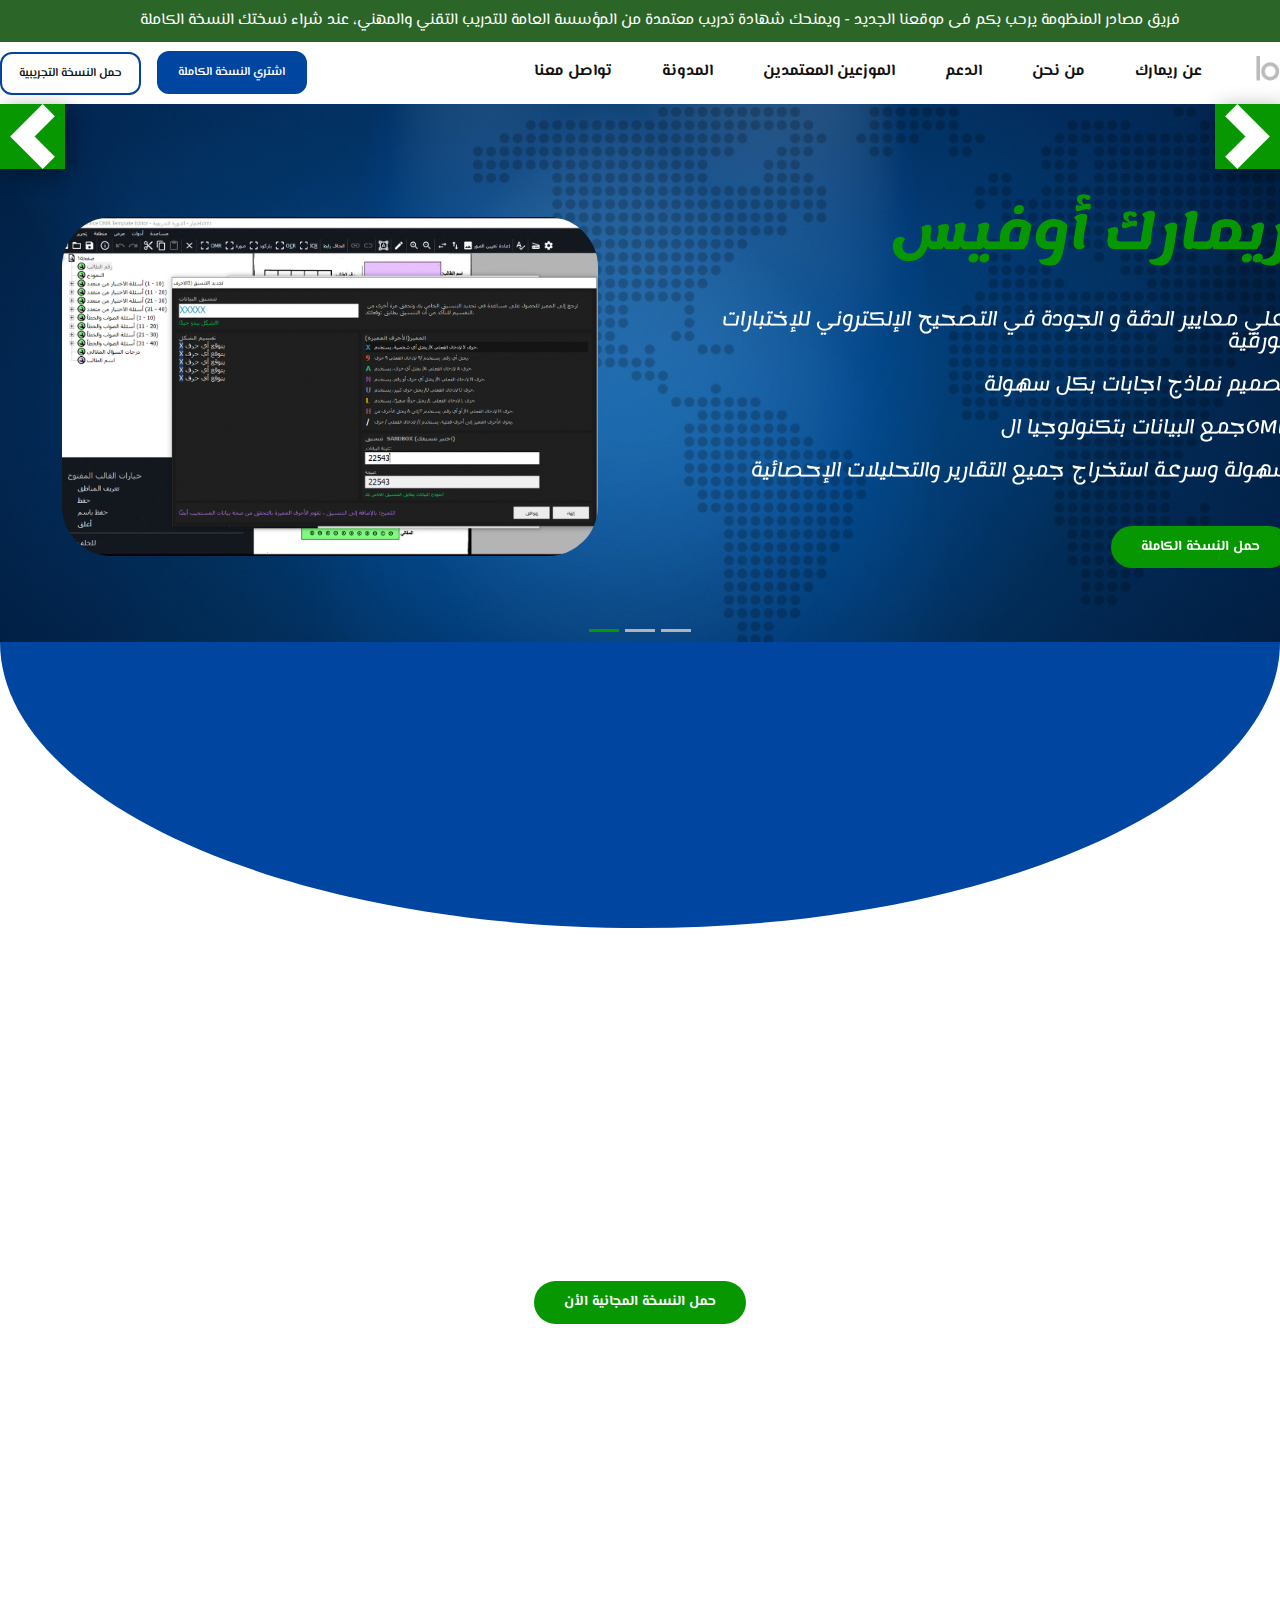
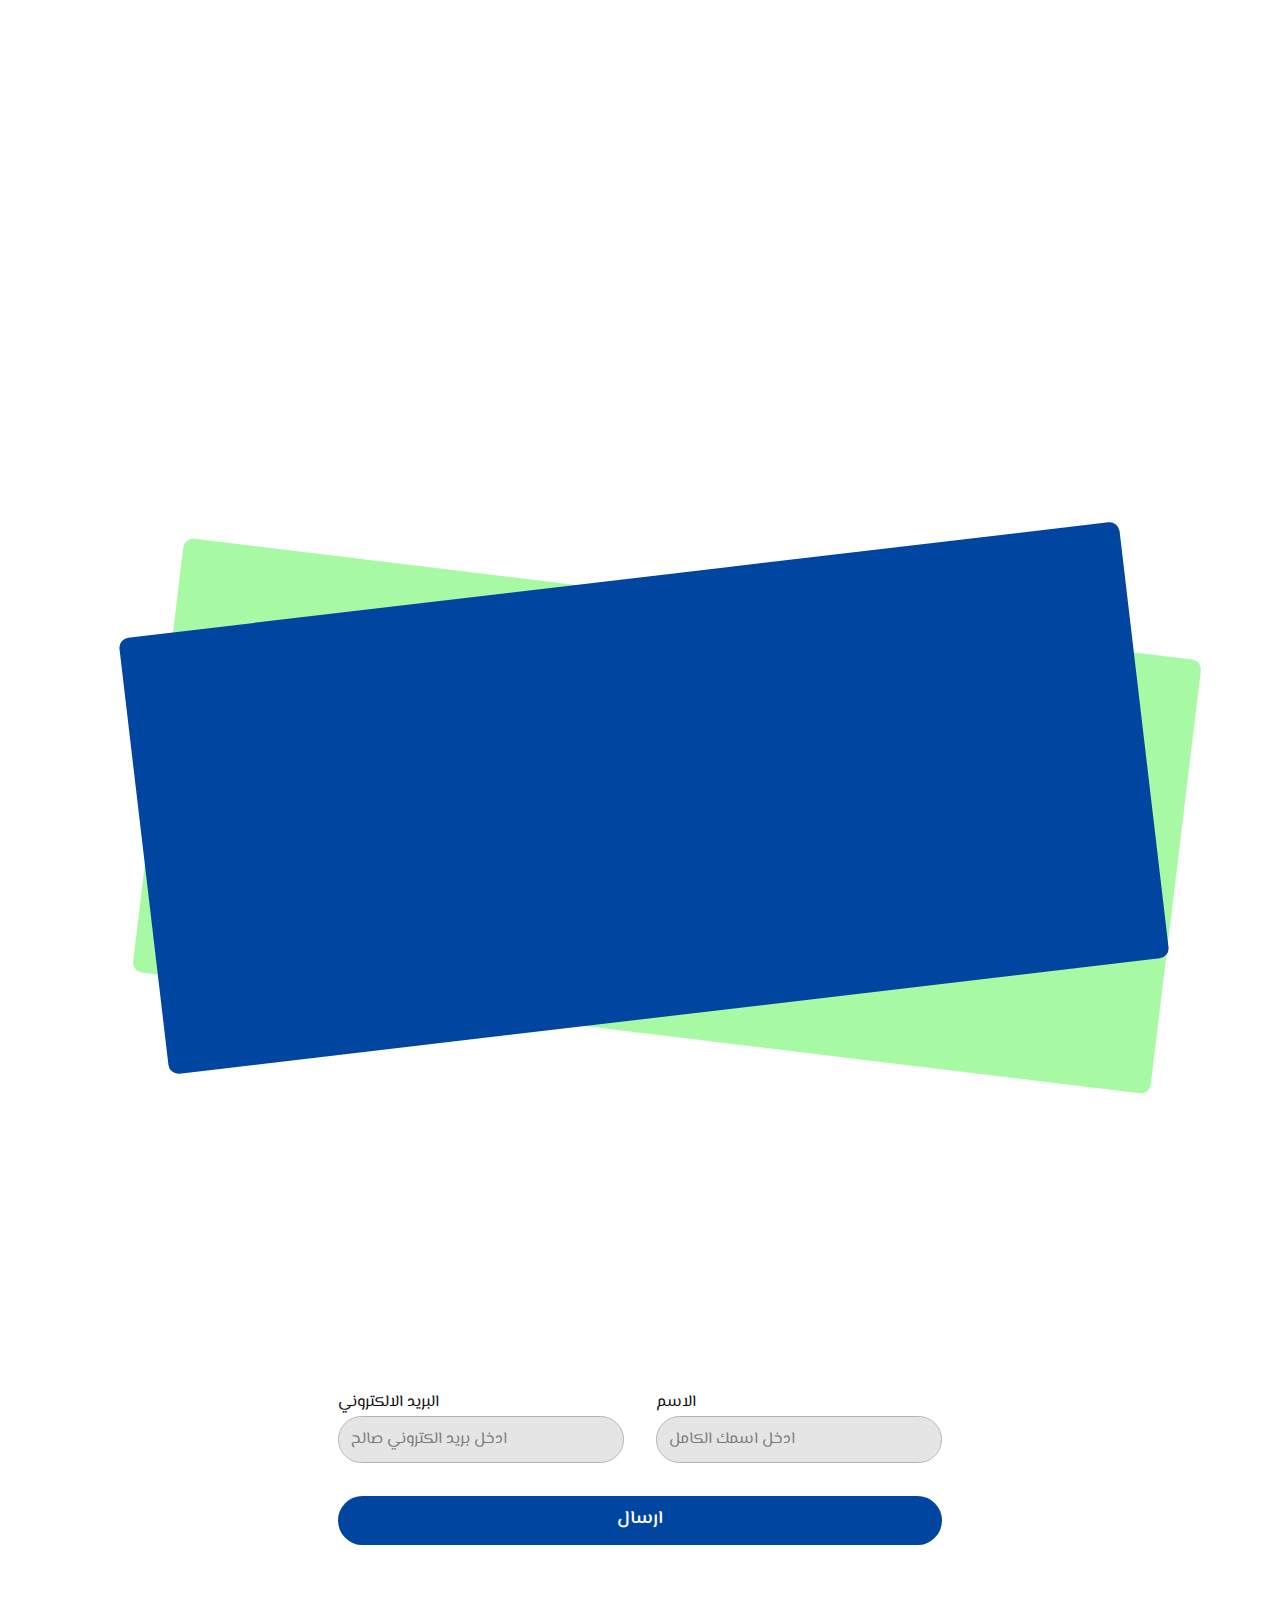
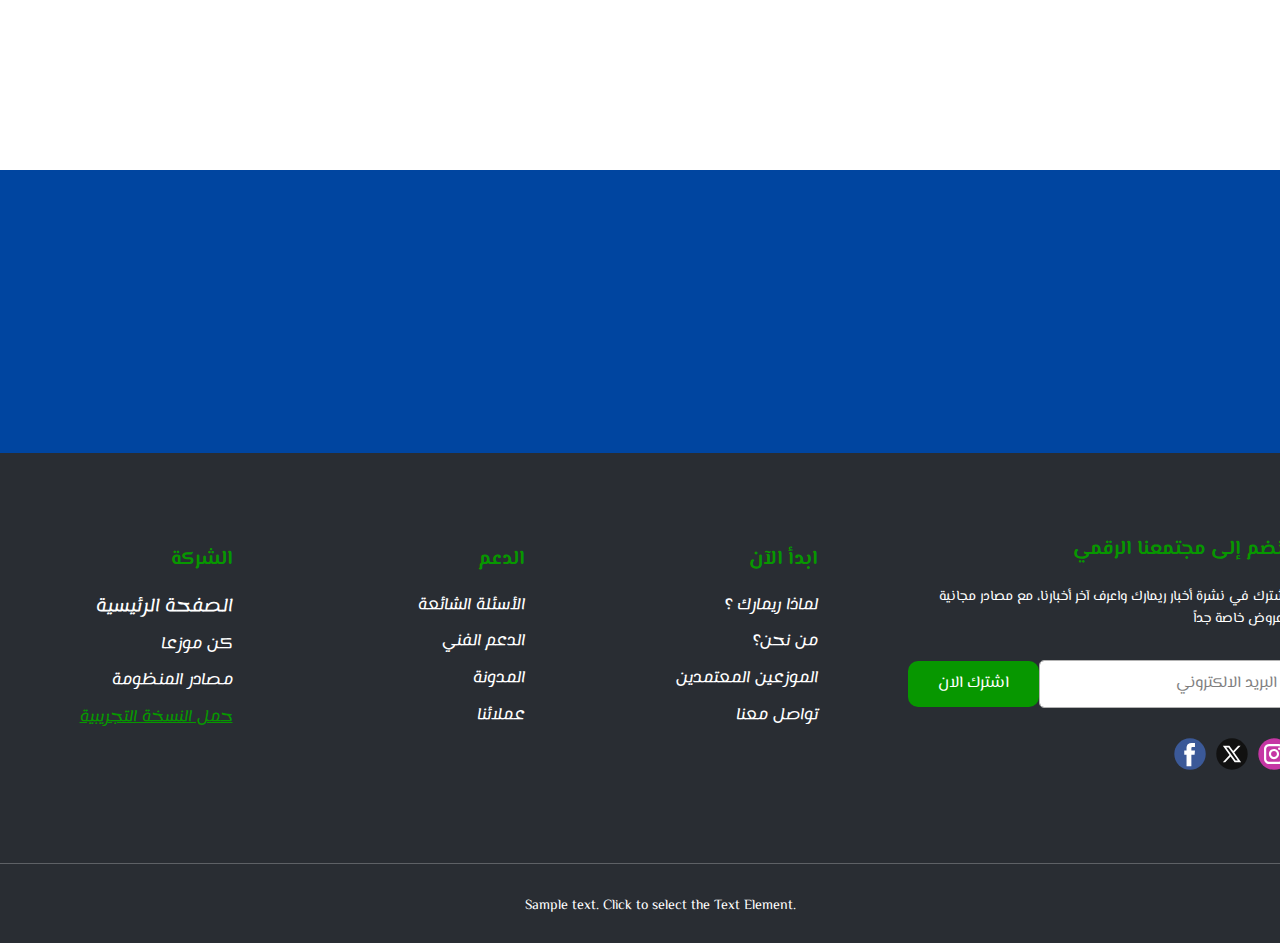
==== commit cf1f7b9a: "add" ====
--- a/index.html
+++ b/index.html
@@ -103,32 +103,32 @@
           
         </div>
       </div></header>
-    <section class="u-carousel u-carousel-fade u-slide u-block-1d6e-1" id="carousel-1dd1" data-interval="5000" data-u-ride="carousel">
+    <section class="u-carousel u-carousel-fade u-slide u-block-1d6e-1" id="carousel-8db4" data-interval="5000" data-u-ride="carousel">
       <ol class="u-absolute-hcenter u-carousel-indicators u-block-1d6e-2">
-        <li data-u-target="#carousel-1dd1" class="u-active u-active-palette-1-base u-grey-30 u-shape-rectangle" style="width: 30px; height: 3px;" data-u-slide-to="0"></li>
-        <li data-u-target="#carousel-1dd1" class="u-active-palette-1-base u-grey-30 u-shape-rectangle" style="width: 30px; height: 3px;" data-u-slide-to="1"></li>
-        <li data-u-target="#carousel-1dd1" class="u-active-palette-1-base u-grey-30 u-shape-rectangle" style="width: 30px; height: 3px;" data-u-slide-to="2"></li>
+        <li data-u-target="#carousel-8db4" class="u-active u-active-palette-1-base u-grey-30 u-shape-rectangle" style="width: 30px; height: 3px;" data-u-slide-to="0"></li>
+        <li data-u-target="#carousel-8db4" class="u-active-palette-1-base u-grey-30 u-shape-rectangle" style="width: 30px; height: 3px;" data-u-slide-to="1"></li>
+        <li data-u-target="#carousel-8db4" class="u-active-palette-1-base u-grey-30 u-shape-rectangle" style="width: 30px; height: 3px;" data-u-slide-to="2"></li>
       </ol>
-      <div class="u-carousel-inner" role="listbox">
+      <div class="u-carousel-inner" role="listbox" style="background-color: rgba(0, 0, 0, 0);">
         <div class="u-active u-carousel-item u-clearfix u-image u-section-1-1">
-          <div class="u-clearfix u-sheet u-valign-middle u-sheet-1">
+          <div class="u-clearfix u-sheet u-valign-middle-lg u-valign-middle-md u-valign-middle-sm u-valign-middle-xl u-sheet-1">
             <div class="data-layout-selected u-clearfix u-expanded-width u-layout-wrap u-layout-wrap-1">
               <div class="u-layout">
                 <div class="u-layout-row">
-                  <div class="u-container-style u-layout-cell u-size-30 u-layout-cell-1">
+                  <div class="u-container-style u-hidden-sm u-hidden-xs u-layout-cell u-size-30 u-layout-cell-1">
                     <div class="u-container-layout u-valign-middle u-container-layout-1">
                       <img class="u-image u-image-round u-radius u-image-1" src="images/newsletter-img2221.jpg" alt="" data-image-width="1405" data-image-height="891" data-animation-name="customAnimationIn" data-animation-duration="1000" data-animation-delay="0">
                     </div>
                   </div>
-                  <div class="u-container-align-right u-container-style u-layout-cell u-size-30 u-layout-cell-2" data-animation-name="customAnimationIn" data-animation-duration="1000" data-animation-delay="0">
+                  <div class="u-container-align-center-xs u-container-align-right-lg u-container-align-right-md u-container-align-right-sm u-container-align-right-xl u-container-style u-layout-cell u-size-30 u-layout-cell-2" data-animation-name="customAnimationIn" data-animation-duration="1000" data-animation-delay="0">
                     <div class="u-container-layout u-valign-middle u-container-layout-2">
-                      <h2 class="u-align-right u-text u-text-default u-text-palette-1-base u-text-1"> ريمارك أوفيس</h2>
-                      <h6 class="u-align-right u-text u-text-body-alt-color u-text-default u-text-2"> أعلي معايير الدقة و الجودة في التصحيح الإلكتروني للإختبارات الورقية<br>
+                      <h2 class="u-align-center-xs u-align-right-lg u-align-right-md u-align-right-sm u-align-right-xl u-text u-text-default u-text-palette-1-base u-text-1"> ريمارك أوفيس</h2>
+                      <h6 class="u-align-center-xs u-align-right-lg u-align-right-md u-align-right-sm u-align-right-xl u-text u-text-body-alt-color u-text-default u-text-2"> أعلي معايير الدقة و الجودة في التصحيح الإلكتروني للإختبارات الورقية<br>
                         <br>تصميم نماذج اجابات بكل سهولة<br>
                         <br>جمع البيانات بتكنولوجيا الOMR<br>
                         <br>سهولة وسرعة استخراج جميع التقارير والتحليلات الإحصائية<br>
                       </h6>
-                      <a href="" class="u-align-right u-border-0 u-btn u-btn-round u-button-style u-hover-feature u-hover-palette-2-base u-radius u-btn-1">حمل النسخة الكاملة </a>
+                      <a href="" class="u-align-center-xs u-align-right-lg u-align-right-md u-align-right-sm u-align-right-xl u-border-0 u-btn u-btn-round u-button-style u-hover-feature u-hover-palette-2-base u-radius u-btn-1">حمل النسخة الكاملة </a>
                     </div>
                   </div>
                 </div>
@@ -137,19 +137,19 @@
           </div>
         </div>
         <div class="u-carousel-item u-clearfix u-image u-section-1-2">
-          <div class="u-clearfix u-sheet u-valign-middle u-sheet-1">
+          <div class="u-clearfix u-sheet u-valign-middle-lg u-valign-middle-md u-valign-middle-sm u-valign-middle-xl u-sheet-1">
             <div class="data-layout-selected u-clearfix u-expanded-width u-layout-wrap u-layout-wrap-1">
               <div class="u-layout">
                 <div class="u-layout-row">
-                  <div class="u-container-style u-layout-cell u-shape-rectangle u-size-30 u-layout-cell-1">
+                  <div class="u-container-style u-hidden-sm u-hidden-xs u-layout-cell u-shape-rectangle u-size-30 u-layout-cell-1">
                     <div class="u-container-layout u-container-layout-1"></div>
                   </div>
-                  <div class="u-container-align-right u-container-style u-layout-cell u-shape-rectangle u-size-30 u-layout-cell-2" data-animation-name="flipIn" data-animation-duration="1000" data-animation-delay="0" data-animation-direction="X">
+                  <div class="u-container-align-center-xs u-container-align-right-lg u-container-align-right-md u-container-align-right-sm u-container-align-right-xl u-container-style u-layout-cell u-shape-rectangle u-size-30 u-layout-cell-2" data-animation-name="flipIn" data-animation-duration="1000" data-animation-delay="0" data-animation-direction="X">
                     <div class="u-container-layout u-valign-middle u-container-layout-2">
-                      <h2 class="u-align-right u-text u-text-default u-text-palette-1-base u-text-1"> ريمارك أوفيس</h2>
-                      <h6 class="u-align-right u-text u-text-default u-text-palette-2-base u-text-2"> نافس الان أقوى الجامعات والمعاهد العالمية و قم باستخدام منظومة ريمارك الأفضل في التصحيح الآلي للاختبارات وتحليل الاستبيانات بدقة وجودة فائقة!<br>
+                      <h2 class="u-align-center-xs u-align-right-lg u-align-right-md u-align-right-sm u-align-right-xl u-text u-text-default u-text-palette-1-base u-text-1"> ريمارك أوفيس</h2>
+                      <h6 class="u-align-center-xs u-align-right-lg u-align-right-md u-align-right-sm u-align-right-xl u-text u-text-default u-text-palette-2-base u-text-2"> نافس الان أقوى الجامعات والمعاهد العالمية و قم باستخدام منظومة ريمارك الأفضل في التصحيح الآلي للاختبارات وتحليل الاستبيانات بدقة وجودة فائقة!<br>
                       </h6>
-                      <a href="" class="u-align-right u-border-0 u-btn u-btn-round u-button-style u-hover-feature u-hover-palette-2-base u-radius u-btn-1">تواصل معنا الأن </a>
+                      <a href="" class="u-align-center-xs u-align-right-lg u-align-right-md u-align-right-sm u-align-right-xl u-border-0 u-btn u-btn-round u-button-style u-hover-feature u-hover-palette-2-base u-radius u-btn-1">تواصل معنا الأن </a>
                     </div>
                   </div>
                 </div>
@@ -158,19 +158,19 @@
           </div>
         </div>
         <div class="u-carousel-item u-clearfix u-image u-section-1-3">
-          <div class="u-clearfix u-sheet u-valign-middle u-sheet-1">
+          <div class="u-clearfix u-sheet u-valign-middle-lg u-valign-middle-md u-valign-middle-sm u-valign-middle-xl u-sheet-1">
             <div class="data-layout-selected u-clearfix u-expanded-width u-layout-wrap u-layout-wrap-1">
               <div class="u-layout">
                 <div class="u-layout-row">
-                  <div class="u-container-style u-layout-cell u-shape-rectangle u-size-30 u-layout-cell-1">
+                  <div class="u-container-style u-hidden-sm u-hidden-xs u-layout-cell u-shape-rectangle u-size-30 u-layout-cell-1">
                     <div class="u-container-layout u-container-layout-1"></div>
                   </div>
-                  <div class="u-container-align-right u-container-style u-layout-cell u-shape-rectangle u-size-30 u-layout-cell-2" data-animation-name="customAnimationIn" data-animation-duration="1000" data-animation-delay="0">
+                  <div class="u-container-align-center-xs u-container-align-right-lg u-container-align-right-md u-container-align-right-sm u-container-align-right-xl u-container-style u-layout-cell u-shape-rectangle u-size-30 u-layout-cell-2" data-animation-name="customAnimationIn" data-animation-duration="1000" data-animation-delay="0">
                     <div class="u-container-layout u-valign-middle u-container-layout-2">
-                      <h2 class="u-align-right u-text u-text-default u-text-palette-1-base u-text-1"> توفير الكثير من النفقات الباهظة</h2>
-                      <h6 class="u-align-right u-text u-text-body-alt-color u-text-default u-text-2"> مع منظومة ريمارك قم بتوفير الكثير من النفقات الدورية لشراء نماذج الإجابة الخاصة بأجهزة التصحيح الإلكتروني. فقط مع ريمارك، قم باستخدام مايكروسوفت وورد لتصميم نماذج الإجابة.<br>
+                      <h2 class="u-align-center-xs u-align-right-lg u-align-right-md u-align-right-sm u-align-right-xl u-text u-text-default u-text-palette-1-base u-text-1"> توفير الكثير من النفقات الباهظة</h2>
+                      <h6 class="u-align-center-xs u-align-right-lg u-align-right-md u-align-right-sm u-align-right-xl u-text u-text-body-alt-color u-text-default u-text-2"> مع منظومة ريمارك قم بتوفير الكثير من النفقات الدورية لشراء نماذج الإجابة الخاصة بأجهزة التصحيح الإلكتروني. فقط مع ريمارك، قم باستخدام مايكروسوفت وورد لتصميم نماذج الإجابة.<br>
                       </h6>
-                      <a href="" class="u-align-right u-border-0 u-btn u-btn-round u-button-style u-hover-feature u-hover-palette-2-base u-radius u-btn-1"> حمل النسخة المجانية</a>
+                      <a href="" class="u-align-center-xs u-align-right-lg u-align-right-md u-align-right-sm u-align-right-xl u-border-0 u-btn u-btn-round u-button-style u-hover-feature u-hover-palette-2-base u-radius u-btn-1"> حمل النسخة المجانية</a>
                     </div>
                   </div>
                 </div>
@@ -179,7 +179,7 @@
           </div>
         </div>
       </div>
-      <a class="u-carousel-control u-carousel-control-prev u-icon-rounded u-palette-1-base u-radius u-text-body-alt-color u-block-1d6e-3" href="#carousel-1dd1" role="button" data-u-slide="prev">
+      <a class="u-absolute-vcenter-xs u-carousel-control u-carousel-control-prev u-hidden-sm u-hidden-xs u-icon-rounded u-palette-1-base u-radius u-text-body-alt-color u-block-1d6e-3" href="#carousel-8db4" role="button" data-u-slide="prev">
         <span aria-hidden="true">
           <svg viewBox="0 0 8 8"><path d="M5.25 0l-4 4 4 4 1.5-1.5-2.5-2.5 2.5-2.5-1.5-1.5z"></path></svg>
         </span>
@@ -187,7 +187,7 @@
           <svg viewBox="0 0 8 8"><path d="M5.25 0l-4 4 4 4 1.5-1.5-2.5-2.5 2.5-2.5-1.5-1.5z"></path></svg>
         </span>
       </a>
-      <a class="u-carousel-control u-carousel-control-next u-icon-rounded u-palette-1-base u-radius u-text-body-alt-color u-block-1d6e-4" href="#carousel-1dd1" role="button" data-u-slide="next">
+      <a class="u-absolute-vcenter-xs u-carousel-control u-carousel-control-next u-hidden-sm u-hidden-xs u-icon-rounded u-palette-1-base u-radius u-text-body-alt-color u-block-1d6e-4" href="#carousel-8db4" role="button" data-u-slide="next">
         <span aria-hidden="true">
           <svg viewBox="0 0 8 8"><path d="M2.75 0l-1.5 1.5 2.5 2.5-2.5 2.5 1.5 1.5 4-4-4-4z"></path></svg>
         </span>
@@ -199,31 +199,31 @@
       
       
     </section>
-    <section class="u-align-center u-clearfix u-container-align-center u-section-2" id="carousel_a3f8">
+    <section class="u-align-center u-clearfix u-container-align-center-lg u-container-align-center-md u-container-align-center-sm u-container-align-center-xl u-section-2" id="carousel_a3f8">
       <div class="u-expanded-width u-shape u-shape-svg u-text-palette-2-base u-shape-1">
         <svg class="u-svg-link" preserveAspectRatio="none" viewBox="0 0 160 80" style=""><use xlink:href="#svg-0b7f"></use></svg>
         <svg xmlns="http://www.w3.org/2000/svg" xmlns:xlink="http://www.w3.org/1999/xlink" version="1.1" xml:space="preserve" class="u-svg-content" viewBox="0 0 160 80" x="0px" y="0px" id="svg-0b7f" style="enable-background:new 0 0 160 80;"><path d="M160,0H0c0,44.2,35.8,80,80,80S160,44.2,160,0z"></path></svg>
       </div>
       <h1 class="u-custom-font u-text u-text-body-alt-color u-text-1" data-animation-name="flipIn" data-animation-duration="1000" data-animation-delay="0" data-animation-direction="X"> بادر بالتحول الرقمي بمؤسستك التعليمية وحمل الرخصة التجريبية الآن</h1>
-      <p class="u-text u-text-body-alt-color u-text-default u-text-2" data-animation-name="customAnimationIn" data-animation-duration="1000" data-animation-delay="0"> لماذا يعتبر برنامج ريمارك أوفيس هو الاختيار الأمثل في مجال التصحيح الالكتروني للاختبارات الورقية؟</p>
+      <p class="u-text u-text-body-alt-color u-text-default-lg u-text-default-md u-text-default-sm u-text-default-xl u-text-2" data-animation-name="customAnimationIn" data-animation-duration="1000" data-animation-delay="0"> لماذا يعتبر برنامج ريمارك أوفيس هو الاختيار الأمثل في مجال التصحيح الالكتروني للاختبارات الورقية؟</p>
       <div class="u-expanded-width-md u-expanded-width-sm u-expanded-width-xs u-list u-list-1">
         <div class="u-repeater u-repeater-1">
-          <div class="u-align-left u-container-align-left u-container-align-right u-container-style u-gradient u-hover-feature u-list-item u-radius u-repeater-item u-shape-round u-list-item-1" data-animation-name="customAnimationIn" data-animation-duration="1000" data-animation-delay="0">
-            <div class="u-container-layout u-similar-container u-container-layout-1">
+          <div class="u-align-left u-container-align-left-lg u-container-align-left-md u-container-align-left-sm u-container-align-left-xl u-container-align-right-lg u-container-align-right-md u-container-align-right-sm u-container-align-right-xl u-container-style u-gradient u-hover-feature u-list-item u-radius u-repeater-item u-shape-round u-list-item-1" data-animation-name="customAnimationIn" data-animation-duration="1000" data-animation-delay="0">
+            <div class="u-container-layout u-similar-container u-valign-top-xs u-container-layout-1">
               <div class="u-align-center u-container-align-center u-container-style u-gradient u-group u-palette-1-base u-radius-50 u-shape-round u-group-1">
                 <div class="u-container-layout u-valign-middle u-container-layout-2">
-                  <h2 class="u-custom-font u-font-oswald u-text u-text-body-alt-color u-text-3">04</h2>
+                  <h2 class="u-custom-font u-font-oswald u-text u-text-body-alt-color u-text-3">01</h2>
                 </div>
               </div>
               <h5 class="u-align-right u-text u-text-4">السهولة</h5>
               <p class="rtl u-align-right u-text u-text-default u-text-5"> لا تقلق بعد الآن بشأن شراء أنواع معينة من الماسحات الضوئية للقيام بالتصحيح الآلي للامتحانات! يتوافق برنامج ريمارك أوفيس مع معظم ماركات الماسحات الضوئية التقليدية.</p>
             </div>
           </div>
-          <div class="u-align-left u-container-align-left u-container-align-right u-container-style u-gradient u-hover-feature u-list-item u-radius u-repeater-item u-shape-round u-list-item-2" data-animation-name="customAnimationIn" data-animation-duration="1000" data-animation-delay="0">
-            <div class="u-container-layout u-similar-container u-container-layout-3">
+          <div class="u-align-left u-container-align-left-lg u-container-align-left-md u-container-align-left-sm u-container-align-left-xl u-container-align-right-lg u-container-align-right-md u-container-align-right-sm u-container-align-right-xl u-container-style u-gradient u-hover-feature u-list-item u-radius u-repeater-item u-shape-round u-list-item-2" data-animation-name="customAnimationIn" data-animation-duration="1000" data-animation-delay="0">
+            <div class="u-container-layout u-similar-container u-valign-top-xs u-container-layout-3">
               <div class="u-align-center u-container-align-center u-container-style u-gradient u-group u-palette-1-base u-radius-50 u-shape-round u-group-2">
                 <div class="u-container-layout u-valign-middle u-container-layout-4">
-                  <h2 class="u-custom-font u-font-oswald u-text u-text-body-alt-color u-text-default u-text-6">03</h2>
+                  <h2 class="u-custom-font u-font-oswald u-text u-text-body-alt-color u-text-default u-text-6">02</h2>
                 </div>
               </div>
               <h5 class="u-align-right u-text u-text-7">التكلفة<br>
@@ -231,22 +231,22 @@
               <p class="rtl u-align-right u-text u-text-default u-text-8"> مع منظومة ريمارك قم بتوفير الكثير من النفقات الدورية لشراء نماذج الإجابة الخاصة بأجهزة التصحيح الإلكتروني. فقط مع ريمارك، قم باستخدام مايكروسوفت وورد لتصميم نماذج الإجابة.</p>
             </div>
           </div>
-          <div class="u-align-left u-container-align-left u-container-align-right u-container-style u-gradient u-hover-feature u-list-item u-radius u-repeater-item u-shape-round u-list-item-3" data-animation-name="customAnimationIn" data-animation-duration="1000" data-animation-delay="0">
-            <div class="u-container-layout u-similar-container u-container-layout-5">
+          <div class="u-align-left u-container-align-left-lg u-container-align-left-md u-container-align-left-sm u-container-align-left-xl u-container-align-right-lg u-container-align-right-md u-container-align-right-sm u-container-align-right-xl u-container-style u-gradient u-hover-feature u-list-item u-radius u-repeater-item u-shape-round u-list-item-3" data-animation-name="customAnimationIn" data-animation-duration="1000" data-animation-delay="0">
+            <div class="u-container-layout u-similar-container u-valign-top-xs u-container-layout-5">
               <div class="u-align-center u-container-align-center u-container-style u-gradient u-group u-palette-1-base u-radius-50 u-shape-round u-group-3">
                 <div class="u-container-layout u-valign-middle u-container-layout-6">
-                  <h2 class="u-custom-font u-font-oswald u-text u-text-body-alt-color u-text-default u-text-9">02</h2>
+                  <h2 class="u-custom-font u-font-oswald u-text u-text-body-alt-color u-text-default u-text-9">03</h2>
                 </div>
               </div>
               <h5 class="u-align-right u-text u-text-10">السرعة</h5>
               <p class="rtl u-align-right u-text u-text-default u-text-11"> يوفر لك نظام ريمارك أوفيس للتصحيح الإلكتروني للامتحانات جميع التقارير اللازمة للحصول على الاعتمادات الدولية، كما يشمل تقارير قياس مستوى أداء الطلاب على مستوى كل سؤال.</p>
             </div>
           </div>
-          <div class="u-align-left u-container-align-left u-container-align-right u-container-style u-gradient u-hover-feature u-list-item u-radius u-repeater-item u-shape-round u-list-item-4" data-animation-name="customAnimationIn" data-animation-duration="1000" data-animation-delay="0">
-            <div class="u-container-layout u-similar-container u-container-layout-7">
+          <div class="u-align-left u-container-align-left-lg u-container-align-left-md u-container-align-left-sm u-container-align-left-xl u-container-align-right-lg u-container-align-right-md u-container-align-right-sm u-container-align-right-xl u-container-style u-gradient u-hover-feature u-list-item u-radius u-repeater-item u-shape-round u-list-item-4" data-animation-name="customAnimationIn" data-animation-duration="1000" data-animation-delay="0">
+            <div class="u-container-layout u-similar-container u-valign-top-xs u-container-layout-7">
               <div class="u-align-center u-container-align-center u-container-style u-gradient u-group u-palette-1-base u-radius-50 u-shape-round u-group-4">
                 <div class="u-container-layout u-valign-middle u-container-layout-8">
-                  <h2 class="u-custom-font u-font-oswald u-text u-text-body-alt-color u-text-default u-text-12">01</h2>
+                  <h2 class="u-custom-font u-font-oswald u-text u-text-body-alt-color u-text-default u-text-12">04</h2>
                 </div>
               </div>
               <h5 class="u-align-right u-text u-text-13">الدقة</h5>
@@ -323,11 +323,11 @@
         <div class="u-container-align-center u-container-style u-group u-radius u-shape-round u-white u-group-1" data-animation-name="flipIn" data-animation-duration="1500" data-animation-delay="0" data-animation-direction="X">
           <div class="u-container-layout u-container-layout-1">
             <h2 class="u-align-center u-text u-text-default u-text-1">تعليقات عملائنا</h2>
-            <div id="carousel-012a" data-interval="5000" data-u-ride="carousel" class="custom-expanded u-carousel u-slider u-slider-1">
+            <div id="carousel-2103" data-interval="5000" data-u-ride="carousel" class="custom-expanded u-carousel u-slider u-slider-1">
               <ol class="u-absolute-hcenter u-carousel-indicators u-carousel-indicators-1">
-                <li data-u-target="#carousel-012a" class="u-active u-active-palette-1-base u-grey-30 u-hover-palette-1-base u-shape-circle" data-u-slide-to="0" style="width: 10px; height: 10px;"></li>
-                <li data-u-target="#carousel-012a" class="u-active-palette-1-base u-grey-30 u-hover-palette-1-base u-shape-circle" data-u-slide-to="1" style="width: 10px; height: 10px;"></li>
-                <li data-u-target="#carousel-012a" class="u-active-palette-1-base u-grey-30 u-hover-palette-1-base u-shape-circle" data-u-slide-to="2" style="width: 10px; height: 10px;"></li>
+                <li data-u-target="#carousel-2103" class="u-active u-active-palette-1-base u-grey-30 u-hover-palette-1-base u-shape-circle" data-u-slide-to="0" style="width: 10px; height: 10px;"></li>
+                <li data-u-target="#carousel-2103" class="u-active-palette-1-base u-grey-30 u-hover-palette-1-base u-shape-circle" data-u-slide-to="1" style="width: 10px; height: 10px;"></li>
+                <li data-u-target="#carousel-2103" class="u-active-palette-1-base u-grey-30 u-hover-palette-1-base u-shape-circle" data-u-slide-to="2" style="width: 10px; height: 10px;"></li>
               </ol>
               <div class="u-carousel-inner" role="listbox">
                 <div class="u-active u-align-center u-carousel-item u-container-align-center u-container-style u-slide">
@@ -355,7 +355,7 @@
                   </div>
                 </div>
               </div>
-              <a class="u-absolute-vcenter u-carousel-control u-carousel-control-prev u-hidden-sm u-hidden-xs u-icon-rectangle u-spacing-10 u-text-hover-palette-1-base u-carousel-control-1" href="#carousel-012a" role="button" data-u-slide="prev">
+              <a class="u-absolute-vcenter u-carousel-control u-carousel-control-prev u-hidden-sm u-hidden-xs u-icon-rectangle u-spacing-10 u-text-hover-palette-1-base u-carousel-control-1" href="#carousel-2103" role="button" data-u-slide="prev">
                 <span aria-hidden="true">
                   <svg viewBox="0 0 31.494 31.494"><path d="M10.273,5.009c0.444-0.444,1.143-0.444,1.587,0c0.429,0.429,0.429,1.143,0,1.571l-8.047,8.047h26.554
 	c0.619,0,1.127,0.492,1.127,1.111c0,0.619-0.508,1.127-1.127,1.127H3.813l8.047,8.032c0.429,0.444,0.429,1.159,0,1.587
@@ -367,7 +367,7 @@
 	c-0.444,0.444-1.143,0.444-1.587,0l-9.952-9.952c-0.429-0.429-0.429-1.143,0-1.571L10.273,5.009z"></path></svg>
                 </span>
               </a>
-              <a class="u-absolute-vcenter u-carousel-control u-carousel-control-next u-hidden-sm u-hidden-xs u-icon-rectangle u-spacing-10 u-text-hover-palette-1-base u-carousel-control-2" href="#carousel-012a" role="button" data-u-slide="next">
+              <a class="u-absolute-vcenter u-carousel-control u-carousel-control-next u-hidden-sm u-hidden-xs u-icon-rectangle u-spacing-10 u-text-hover-palette-1-base u-carousel-control-2" href="#carousel-2103" role="button" data-u-slide="next">
                 <span aria-hidden="true">
                   <svg viewBox="0 0 31.49 31.49"><path d="M21.205,5.007c-0.429-0.444-1.143-0.444-1.587,0c-0.429,0.429-0.429,1.143,0,1.571l8.047,8.047H1.111
 	C0.492,14.626,0,15.118,0,15.737c0,0.619,0.492,1.127,1.111,1.127h26.554l-8.047,8.032c-0.429,0.444-0.429,1.159,0,1.587
--- a/index.css
+++ b/index.css
@@ -4,25 +4,35 @@
 }
 
 .u-block-1d6e-3 {
-  position: absolute;
-  inset: auto auto 54.3625px calc(50% - 657.712px);
-  width: 38px;
-  height: 38px;
   background-image: none;
-  --radius: 50px;
   box-shadow: 5px 5px 20px 0 rgba(0,0,0,0.4);
-  padding: 12px;
 }
 
 .u-block-1d6e-4 {
-  position: absolute;
-  width: 38px;
-  height: 38px;
   background-image: none;
-  --radius: 50px;
-  inset: auto auto 54.3625px calc(50% - 596.25px);
   box-shadow: 5px 5px 20px 0 rgba(0,0,0,0.4);
-  padding: 12px;
+}
+
+@media (max-width: 575px) {
+  .u-block-1d6e-3 {
+    position: absolute;
+    left: calc(((100% - 340px) / 2)  + -36px);
+    width: 38px;
+    height: 38px;
+    --radius: 50px;
+    right: auto;
+    padding: 12px;
+  }
+
+  .u-block-1d6e-4 {
+    position: absolute;
+    width: 38px;
+    height: 38px;
+    --radius: 50px;
+    left: auto;
+    right: calc(((100% - 340px) / 2)  + -36px);
+    padding: 12px;
+  }
 }
 
  .u-section-1-1 {
@@ -158,11 +168,29 @@
 
 @media (max-width: 575px) {
   .u-section-1-1 .u-sheet-1 {
-    min-height: 598px;
+    min-height: 494px;
+  }
+
+  .u-section-1-1 .u-layout-wrap-1 {
+    margin-top: 0;
+    margin-bottom: 0;
   }
 
   .u-section-1-1 .u-layout-cell-1 {
     min-height: 258px;
+  }
+
+  .u-section-1-1 .u-text-1 {
+    margin-right: auto;
+  }
+
+  .u-section-1-1 .u-text-2 {
+    width: auto;
+    margin-left: 0;
+  }
+
+  .u-section-1-1 .u-btn-1 {
+    margin-right: auto;
   }
 }
 
@@ -272,11 +300,33 @@
 
 @media (max-width: 575px) {
   .u-section-1-2 .u-sheet-1 {
-    min-height: 598px;
+    min-height: 494px;
+  }
+
+  .u-section-1-2 .u-layout-wrap-1 {
+    margin-top: 32px;
+    margin-bottom: 0;
   }
 
   .u-section-1-2 .u-layout-cell-1 {
     min-height: 230px;
+  }
+
+  .u-section-1-2 .u-layout-cell-2 {
+    min-height: 431px;
+  }
+
+  .u-section-1-2 .u-text-1 {
+    margin-top: 46px;
+    margin-right: auto;
+  }
+
+  .u-section-1-2 .u-text-2 {
+    width: auto;
+  }
+
+  .u-section-1-2 .u-btn-1 {
+    margin-right: auto;
   }
 }
 
@@ -391,11 +441,30 @@
 
 @media (max-width: 575px) {
   .u-section-1-3 .u-sheet-1 {
-    min-height: 598px;
+    min-height: 494px;
+  }
+
+  .u-section-1-3 .u-layout-wrap-1 {
+    margin-top: 43px;
+    margin-bottom: 57px;
   }
 
   .u-section-1-3 .u-layout-cell-1 {
     min-height: 230px;
+  }
+
+  .u-section-1-3 .u-text-1 {
+    width: auto;
+    margin-left: 0;
+  }
+
+  .u-section-1-3 .u-text-2 {
+    width: auto;
+    margin-left: 0;
+  }
+
+  .u-section-1-3 .u-btn-1 {
+    margin-right: auto;
   }
 }
 
@@ -815,15 +884,30 @@
 }
 
 @media (max-width: 575px) {
+   .u-section-2 {
+    min-height: 1555px;
+  }
+
+  .u-section-2 .u-shape-1 {
+    height: 216px;
+  }
+
   .u-section-2 .u-text-1 {
     font-size: 1.875rem;
-    margin-top: -252px;
-    margin-left: calc(((100% - 340px) / 2));
-    margin-right: calc(((100% - 340px) / 2));
+    width: 340px;
+    margin-top: -196px;
+    margin-left: auto;
+    margin-right: auto;
+  }
+
+  .u-section-2 .u-text-2 {
+    width: 276px;
+    margin-top: 11px;
   }
 
   .u-section-2 .u-list-1 {
-    margin-bottom: 50px;
+    margin-top: 36px;
+    margin-bottom: 0;
     width: auto;
     margin-right: initial;
     margin-left: initial;
@@ -832,6 +916,7 @@
   .u-section-2 .u-repeater-1 {
     grid-auto-columns: 100%;
     grid-template-columns: repeat(1, 100%);
+    min-height: 1188px;
   }
 
   .u-section-2 .u-container-layout-1 {
@@ -868,6 +953,10 @@
 
   .u-section-2 .u-text-12 {
     font-size: 2.25rem;
+  }
+
+  .u-section-2 .u-btn-1 {
+    margin-top: 55px;
   }
 }
 
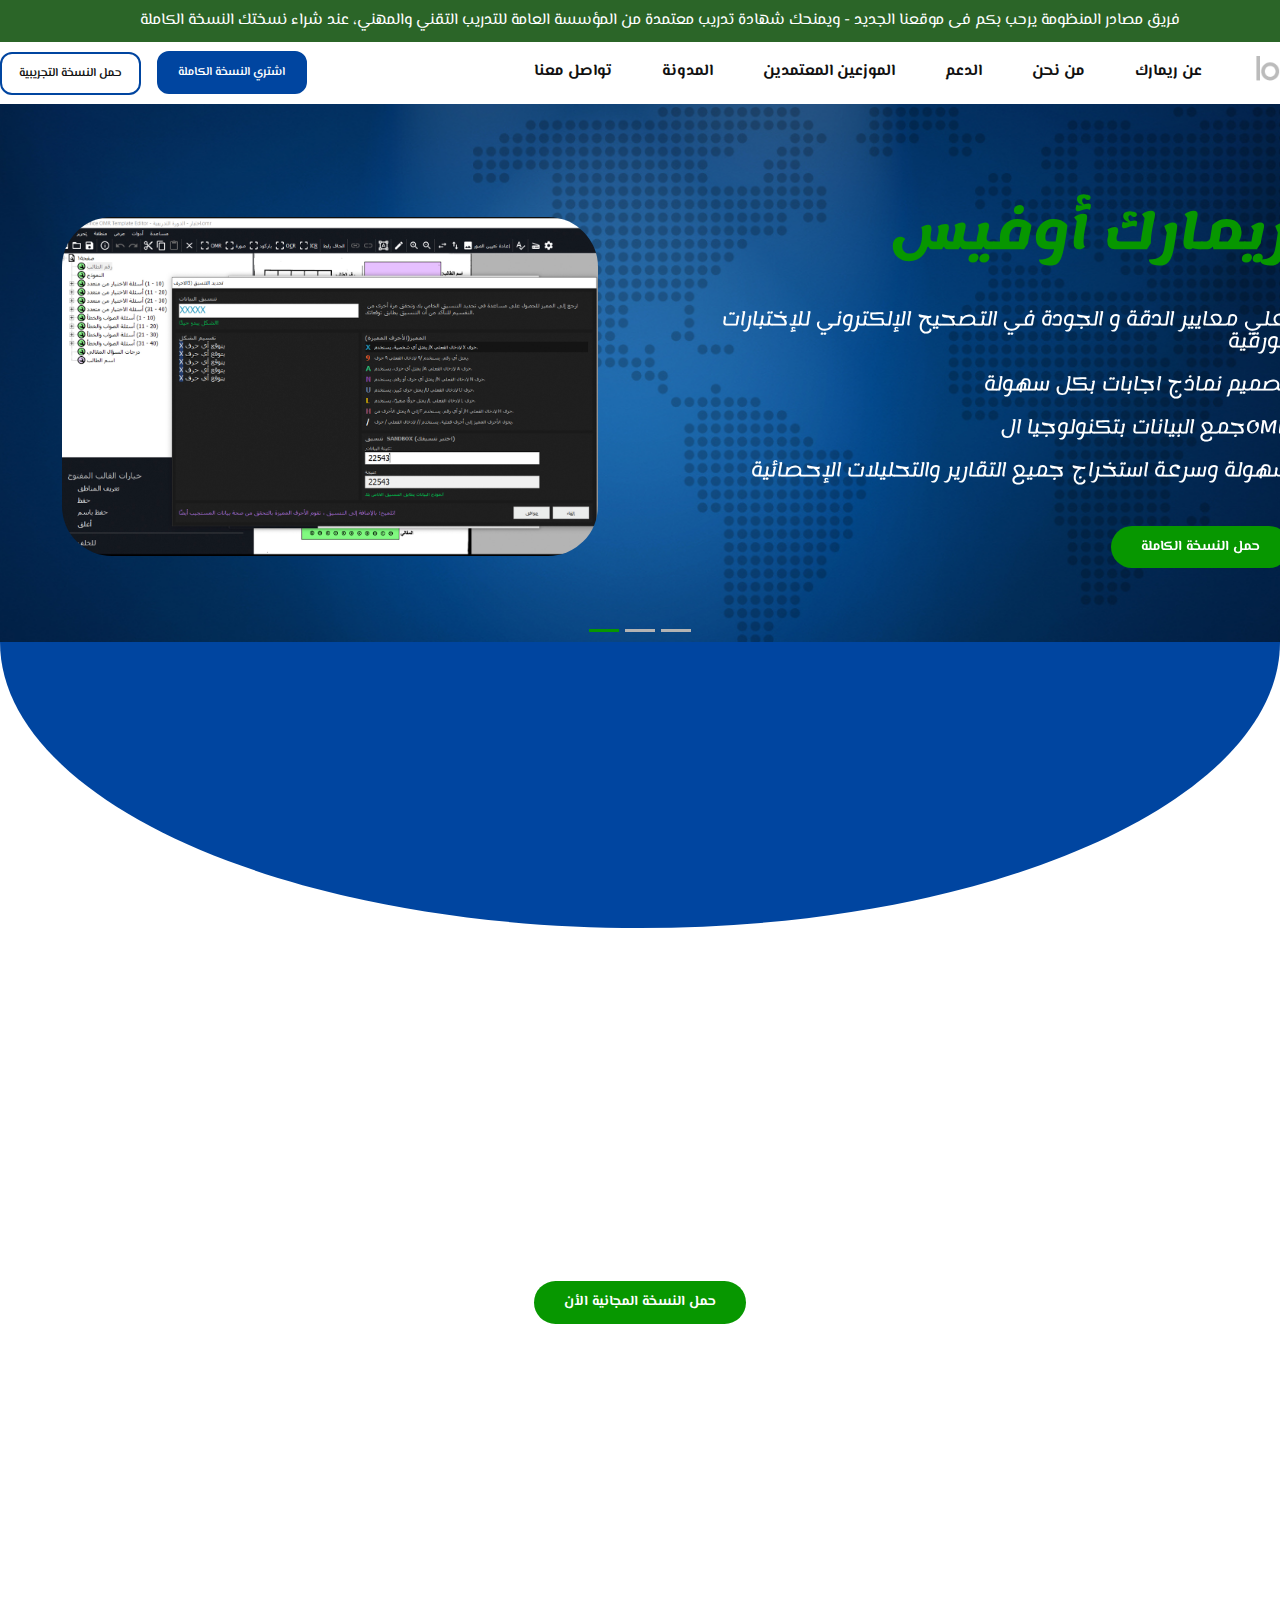
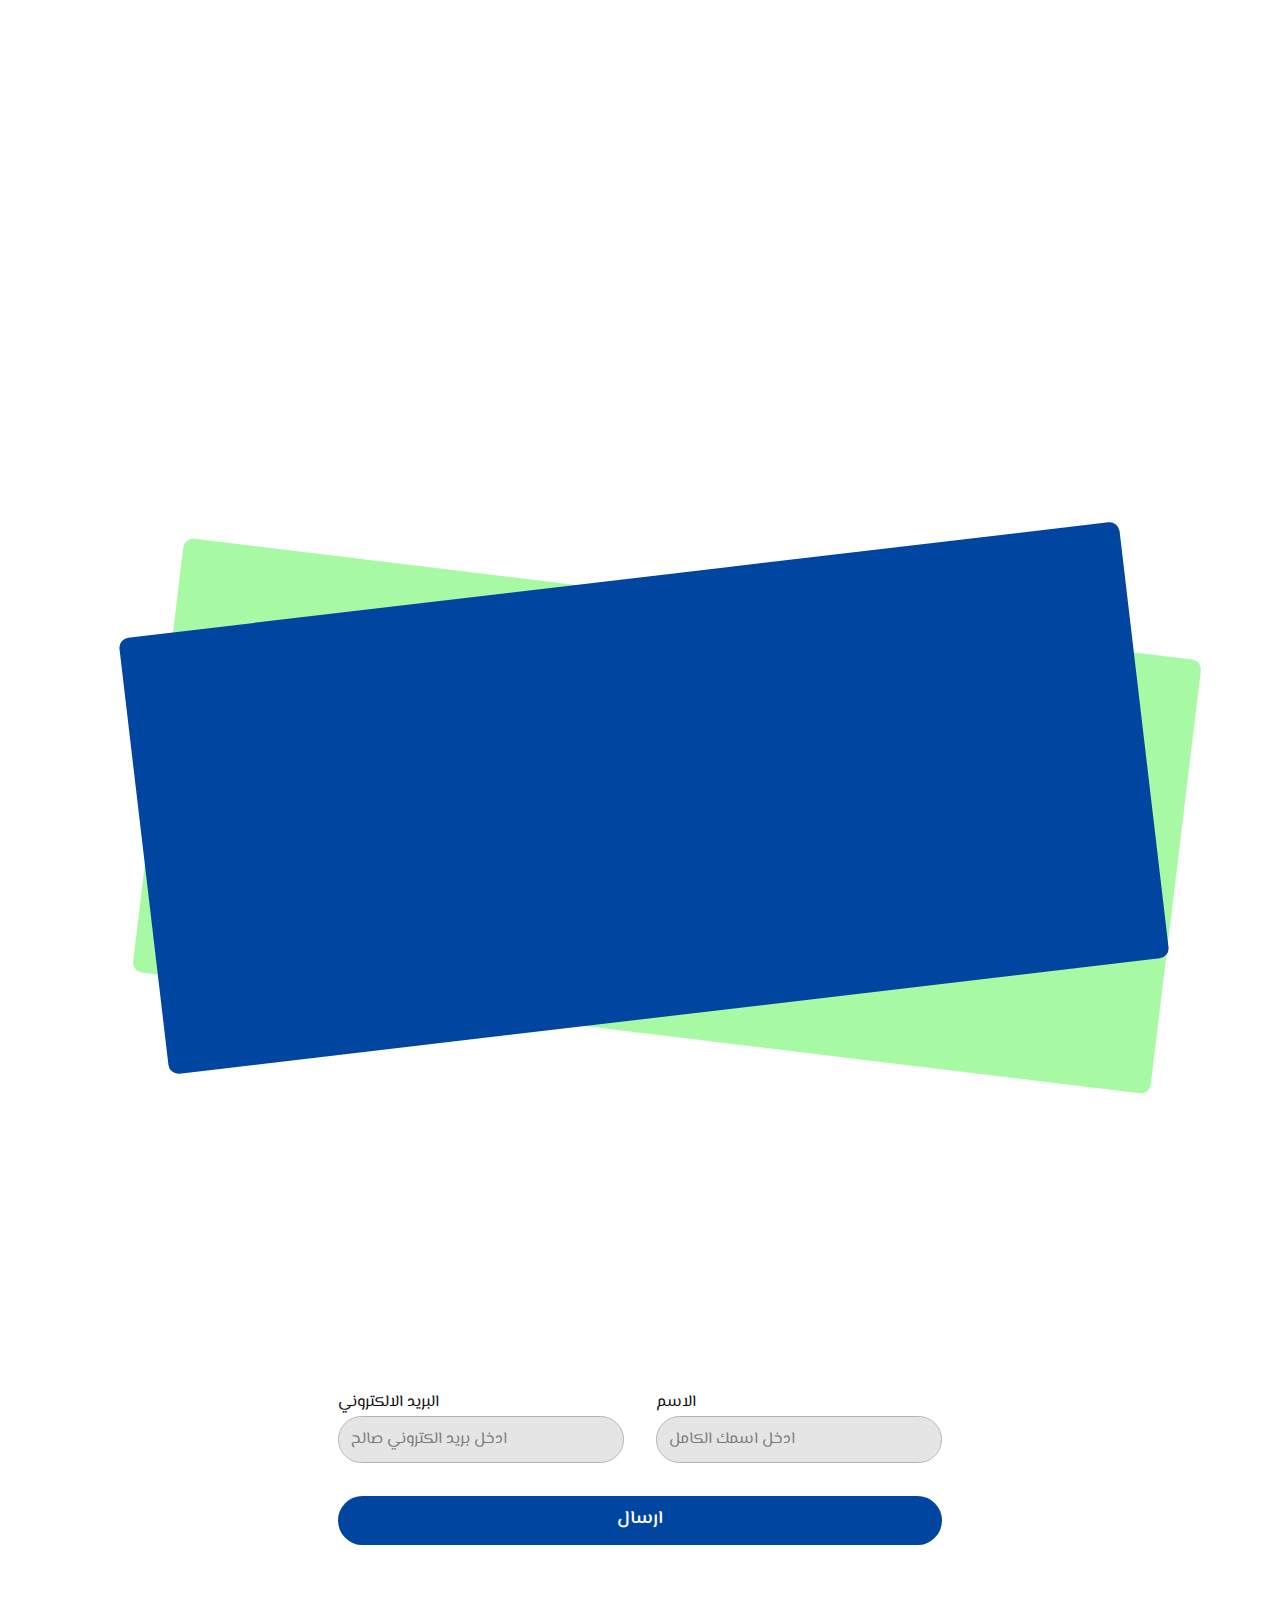
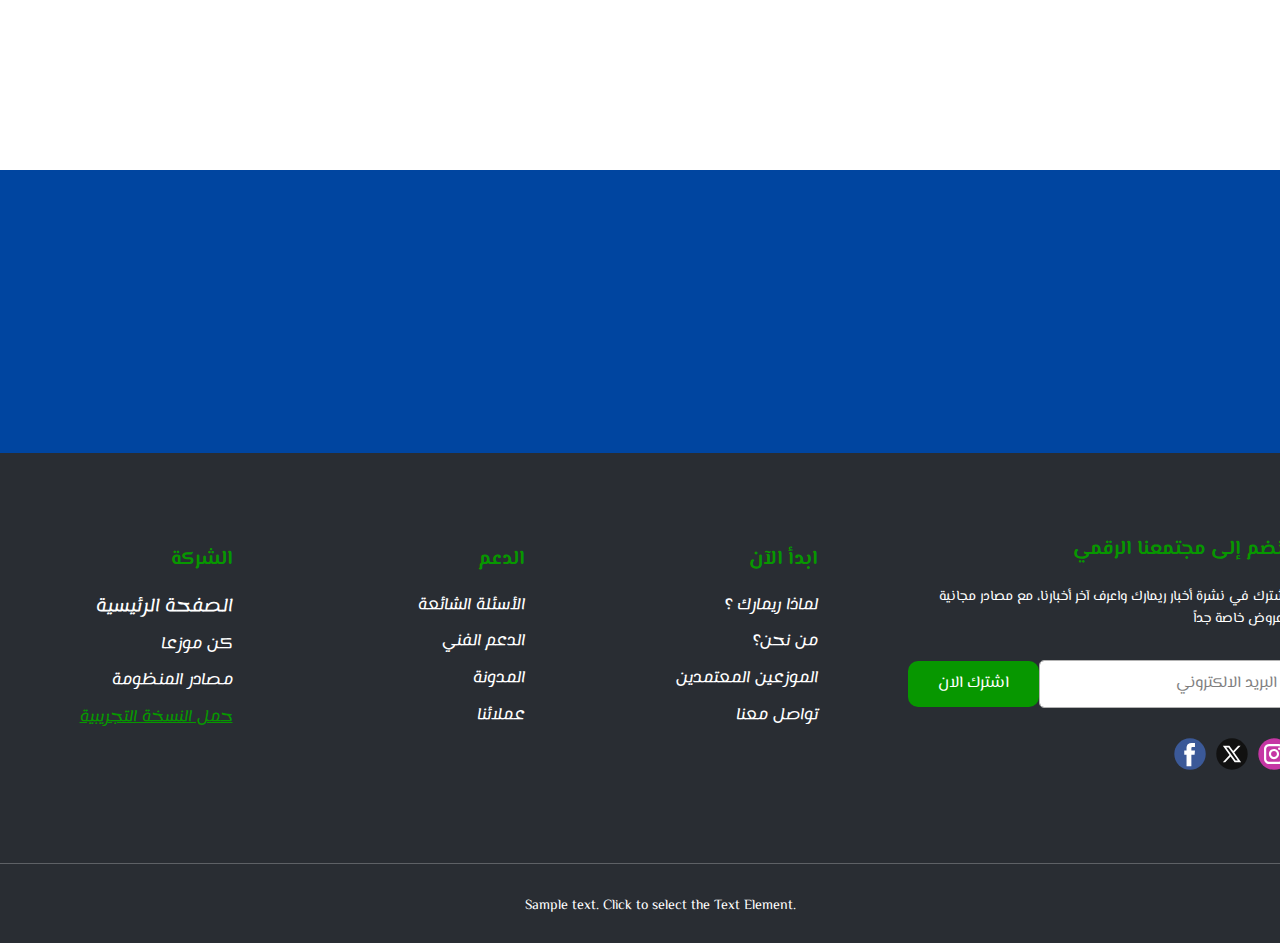
==== commit f01682d3: "v2" ====
--- a/index.html
+++ b/index.html
@@ -64,24 +64,24 @@
                 </a>
               </div>
               <div class="u-custom-menu u-nav-container">
-                <ul class="rtl u-nav u-unstyled u-nav-1"><li class="u-nav-item"><a class="u-active-palette-2-base u-button-style u-hover-palette-1-base u-nav-link u-text-active-palette-1-base u-text-hover-palette-2-base u-white" href="#" style="padding: 10px 25px;">عن ريمارك</a>
-</li><li class="u-nav-item"><a class="u-active-palette-2-base u-button-style u-hover-palette-1-base u-nav-link u-text-active-palette-1-base u-text-hover-palette-2-base u-white" href="#" style="padding: 10px 25px;">من نحن</a>
-</li><li class="u-nav-item"><a class="u-active-palette-2-base u-button-style u-hover-palette-1-base u-nav-link u-text-active-palette-1-base u-text-hover-palette-2-base u-white" href="#" style="padding: 10px 25px;">الدعم</a>
-</li><li class="u-nav-item"><a class="u-active-palette-2-base u-button-style u-hover-palette-1-base u-nav-link u-text-active-palette-1-base u-text-hover-palette-2-base u-white" href="#" style="padding: 10px 25px;">الموزعين المعتمدين</a>
-</li><li class="u-nav-item"><a class="u-active-palette-2-base u-button-style u-hover-palette-1-base u-nav-link u-text-active-palette-1-base u-text-hover-palette-2-base u-white" href="#" style="padding: 10px 25px;">المدونة</a>
-</li><li class="u-nav-item"><a class="u-active-palette-2-base u-button-style u-hover-palette-1-base u-nav-link u-text-active-palette-1-base u-text-hover-palette-2-base u-white" href="#" style="padding: 10px 25px;">تواصل معنا</a>
+                <ul class="rtl u-nav u-unstyled u-nav-1"><li class="u-nav-item"><a class="u-active-palette-2-base u-button-style u-hover-palette-1-base u-nav-link u-text-active-palette-1-base u-text-hover-palette-2-base u-white" href="./" style="padding: 10px 25px;">عن ريمارك</a>
+</li><li class="u-nav-item"><a class="u-active-palette-2-base u-button-style u-hover-palette-1-base u-nav-link u-text-active-palette-1-base u-text-hover-palette-2-base u-white" href="About-Us.html" style="padding: 10px 25px;">من نحن</a>
+</li><li class="u-nav-item"><a class="u-active-palette-2-base u-button-style u-hover-palette-1-base u-nav-link u-text-active-palette-1-base u-text-hover-palette-2-base u-white" href="Support.html" style="padding: 10px 25px;">الدعم</a>
+</li><li class="u-nav-item"><a class="u-active-palette-2-base u-button-style u-hover-palette-1-base u-nav-link u-text-active-palette-1-base u-text-hover-palette-2-base u-white" href="Authorized-Distributors.html" style="padding: 10px 25px;">الموزعين المعتمدين</a>
+</li><li class="u-nav-item"><a class="u-active-palette-2-base u-button-style u-hover-palette-1-base u-nav-link u-text-active-palette-1-base u-text-hover-palette-2-base u-white" href="blog/blog.html" style="padding: 10px 25px;">المدونة</a>
+</li><li class="u-nav-item"><a class="u-active-palette-2-base u-button-style u-hover-palette-1-base u-nav-link u-text-active-palette-1-base u-text-hover-palette-2-base u-white" href="Contact-Us.html" style="padding: 10px 25px;">تواصل معنا</a>
 </li></ul>
               </div>
               <div class="u-custom-menu u-nav-container-collapse">
                 <div class="u-black u-container-style u-inner-container-layout u-opacity u-opacity-95 u-sidenav">
                   <div class="u-inner-container-layout u-sidenav-overflow">
                     <div class="u-menu-close"></div>
-                    <ul class="u-align-center u-nav u-popupmenu-items u-unstyled u-nav-2"><li class="u-nav-item"><a class="u-button-style u-nav-link" href="#">عن ريمارك</a>
-</li><li class="u-nav-item"><a class="u-button-style u-nav-link" href="#">من نحن</a>
-</li><li class="u-nav-item"><a class="u-button-style u-nav-link" href="#">الدعم</a>
-</li><li class="u-nav-item"><a class="u-button-style u-nav-link" href="#">الموزعين المعتمدين</a>
-</li><li class="u-nav-item"><a class="u-button-style u-nav-link" href="#">المدونة</a>
-</li><li class="u-nav-item"><a class="u-button-style u-nav-link" href="#">تواصل معنا</a>
+                    <ul class="u-align-center u-nav u-popupmenu-items u-unstyled u-nav-2"><li class="u-nav-item"><a class="u-button-style u-nav-link" href="./">عن ريمارك</a>
+</li><li class="u-nav-item"><a class="u-button-style u-nav-link" href="About-Us.html">من نحن</a>
+</li><li class="u-nav-item"><a class="u-button-style u-nav-link" href="Support.html">الدعم</a>
+</li><li class="u-nav-item"><a class="u-button-style u-nav-link" href="Authorized-Distributors.html">الموزعين المعتمدين</a>
+</li><li class="u-nav-item"><a class="u-button-style u-nav-link" href="blog/blog.html">المدونة</a>
+</li><li class="u-nav-item"><a class="u-button-style u-nav-link" href="Contact-Us.html">تواصل معنا</a>
 </li></ul>
                   </div>
                 </div>
@@ -103,11 +103,11 @@
           
         </div>
       </div></header>
-    <section class="u-carousel u-carousel-fade u-slide u-block-1d6e-1" id="carousel-8db4" data-interval="5000" data-u-ride="carousel">
+    <section class="u-carousel u-carousel-fade u-slide u-block-1d6e-1" id="carousel-acf9" data-interval="5000" data-u-ride="carousel">
       <ol class="u-absolute-hcenter u-carousel-indicators u-block-1d6e-2">
-        <li data-u-target="#carousel-8db4" class="u-active u-active-palette-1-base u-grey-30 u-shape-rectangle" style="width: 30px; height: 3px;" data-u-slide-to="0"></li>
-        <li data-u-target="#carousel-8db4" class="u-active-palette-1-base u-grey-30 u-shape-rectangle" style="width: 30px; height: 3px;" data-u-slide-to="1"></li>
-        <li data-u-target="#carousel-8db4" class="u-active-palette-1-base u-grey-30 u-shape-rectangle" style="width: 30px; height: 3px;" data-u-slide-to="2"></li>
+        <li data-u-target="#carousel-acf9" class="u-active u-active-palette-1-base u-grey-30 u-shape-rectangle" style="width: 30px; height: 3px;" data-u-slide-to="0"></li>
+        <li data-u-target="#carousel-acf9" class="u-active-palette-1-base u-grey-30 u-shape-rectangle" style="width: 30px; height: 3px;" data-u-slide-to="1"></li>
+        <li data-u-target="#carousel-acf9" class="u-active-palette-1-base u-grey-30 u-shape-rectangle" style="width: 30px; height: 3px;" data-u-slide-to="2"></li>
       </ol>
       <div class="u-carousel-inner" role="listbox" style="background-color: rgba(0, 0, 0, 0);">
         <div class="u-active u-carousel-item u-clearfix u-image u-section-1-1">
@@ -147,7 +147,7 @@
                   <div class="u-container-align-center-xs u-container-align-right-lg u-container-align-right-md u-container-align-right-sm u-container-align-right-xl u-container-style u-layout-cell u-shape-rectangle u-size-30 u-layout-cell-2" data-animation-name="flipIn" data-animation-duration="1000" data-animation-delay="0" data-animation-direction="X">
                     <div class="u-container-layout u-valign-middle u-container-layout-2">
                       <h2 class="u-align-center-xs u-align-right-lg u-align-right-md u-align-right-sm u-align-right-xl u-text u-text-default u-text-palette-1-base u-text-1"> ريمارك أوفيس</h2>
-                      <h6 class="u-align-center-xs u-align-right-lg u-align-right-md u-align-right-sm u-align-right-xl u-text u-text-default u-text-palette-2-base u-text-2"> نافس الان أقوى الجامعات والمعاهد العالمية و قم باستخدام منظومة ريمارك الأفضل في التصحيح الآلي للاختبارات وتحليل الاستبيانات بدقة وجودة فائقة!<br>
+                      <h6 class="u-align-center-xs u-align-right-lg u-align-right-md u-align-right-sm u-align-right-xl u-text u-text-default u-text-2"> نافس الان أقوى الجامعات والمعاهد العالمية و قم باستخدام منظومة ريمارك الأفضل في التصحيح الآلي للاختبارات وتحليل الاستبيانات بدقة وجودة فائقة!<br>
                       </h6>
                       <a href="" class="u-align-center-xs u-align-right-lg u-align-right-md u-align-right-sm u-align-right-xl u-border-0 u-btn u-btn-round u-button-style u-hover-feature u-hover-palette-2-base u-radius u-btn-1">تواصل معنا الأن </a>
                     </div>
@@ -179,7 +179,7 @@
           </div>
         </div>
       </div>
-      <a class="u-absolute-vcenter-xs u-carousel-control u-carousel-control-prev u-hidden-sm u-hidden-xs u-icon-rounded u-palette-1-base u-radius u-text-body-alt-color u-block-1d6e-3" href="#carousel-8db4" role="button" data-u-slide="prev">
+      <a class="u-absolute-vcenter-xs u-carousel-control u-carousel-control-prev u-hidden u-hidden-lg u-hidden-md u-hidden-sm u-hidden-xs u-icon-rounded u-palette-1-base u-radius u-text-body-alt-color u-block-1d6e-3" href="#carousel-acf9" role="button" data-u-slide="prev">
         <span aria-hidden="true">
           <svg viewBox="0 0 8 8"><path d="M5.25 0l-4 4 4 4 1.5-1.5-2.5-2.5 2.5-2.5-1.5-1.5z"></path></svg>
         </span>
@@ -187,7 +187,7 @@
           <svg viewBox="0 0 8 8"><path d="M5.25 0l-4 4 4 4 1.5-1.5-2.5-2.5 2.5-2.5-1.5-1.5z"></path></svg>
         </span>
       </a>
-      <a class="u-absolute-vcenter-xs u-carousel-control u-carousel-control-next u-hidden-sm u-hidden-xs u-icon-rounded u-palette-1-base u-radius u-text-body-alt-color u-block-1d6e-4" href="#carousel-8db4" role="button" data-u-slide="next">
+      <a class="u-absolute-vcenter-xs u-carousel-control u-carousel-control-next u-hidden u-hidden-lg u-hidden-md u-hidden-sm u-hidden-xs u-icon-rounded u-palette-1-base u-radius u-text-body-alt-color u-block-1d6e-4" href="#carousel-acf9" role="button" data-u-slide="next">
         <span aria-hidden="true">
           <svg viewBox="0 0 8 8"><path d="M2.75 0l-1.5 1.5 2.5 2.5-2.5 2.5 1.5 1.5 4-4-4-4z"></path></svg>
         </span>
@@ -199,7 +199,7 @@
       
       
     </section>
-    <section class="u-align-center u-clearfix u-container-align-center-lg u-container-align-center-md u-container-align-center-sm u-container-align-center-xl u-section-2" id="carousel_a3f8">
+    <section class="u-align-center u-clearfix u-container-align-center u-container-align-center-lg u-container-align-center-md u-container-align-center-sm u-container-align-center-xl u-section-2" id="carousel_a3f8">
       <div class="u-expanded-width u-shape u-shape-svg u-text-palette-2-base u-shape-1">
         <svg class="u-svg-link" preserveAspectRatio="none" viewBox="0 0 160 80" style=""><use xlink:href="#svg-0b7f"></use></svg>
         <svg xmlns="http://www.w3.org/2000/svg" xmlns:xlink="http://www.w3.org/1999/xlink" version="1.1" xml:space="preserve" class="u-svg-content" viewBox="0 0 160 80" x="0px" y="0px" id="svg-0b7f" style="enable-background:new 0 0 160 80;"><path d="M160,0H0c0,44.2,35.8,80,80,80S160,44.2,160,0z"></path></svg>
@@ -208,7 +208,7 @@
       <p class="u-text u-text-body-alt-color u-text-default-lg u-text-default-md u-text-default-sm u-text-default-xl u-text-2" data-animation-name="customAnimationIn" data-animation-duration="1000" data-animation-delay="0"> لماذا يعتبر برنامج ريمارك أوفيس هو الاختيار الأمثل في مجال التصحيح الالكتروني للاختبارات الورقية؟</p>
       <div class="u-expanded-width-md u-expanded-width-sm u-expanded-width-xs u-list u-list-1">
         <div class="u-repeater u-repeater-1">
-          <div class="u-align-left u-container-align-left-lg u-container-align-left-md u-container-align-left-sm u-container-align-left-xl u-container-align-right-lg u-container-align-right-md u-container-align-right-sm u-container-align-right-xl u-container-style u-gradient u-hover-feature u-list-item u-radius u-repeater-item u-shape-round u-list-item-1" data-animation-name="customAnimationIn" data-animation-duration="1000" data-animation-delay="0">
+          <div class="u-align-left u-container-align-left u-container-align-left-lg u-container-align-left-md u-container-align-left-sm u-container-align-left-xl u-container-align-right-lg u-container-align-right-md u-container-align-right-sm u-container-align-right-xl u-container-style u-gradient u-hover-feature u-list-item u-radius u-repeater-item u-shape-round u-list-item-1" data-animation-name="customAnimationIn" data-animation-duration="1000" data-animation-delay="0">
             <div class="u-container-layout u-similar-container u-valign-top-xs u-container-layout-1">
               <div class="u-align-center u-container-align-center u-container-style u-gradient u-group u-palette-1-base u-radius-50 u-shape-round u-group-1">
                 <div class="u-container-layout u-valign-middle u-container-layout-2">
@@ -219,7 +219,7 @@
               <p class="rtl u-align-right u-text u-text-default u-text-5"> لا تقلق بعد الآن بشأن شراء أنواع معينة من الماسحات الضوئية للقيام بالتصحيح الآلي للامتحانات! يتوافق برنامج ريمارك أوفيس مع معظم ماركات الماسحات الضوئية التقليدية.</p>
             </div>
           </div>
-          <div class="u-align-left u-container-align-left-lg u-container-align-left-md u-container-align-left-sm u-container-align-left-xl u-container-align-right-lg u-container-align-right-md u-container-align-right-sm u-container-align-right-xl u-container-style u-gradient u-hover-feature u-list-item u-radius u-repeater-item u-shape-round u-list-item-2" data-animation-name="customAnimationIn" data-animation-duration="1000" data-animation-delay="0">
+          <div class="u-align-left u-container-align-left u-container-align-left-lg u-container-align-left-md u-container-align-left-sm u-container-align-left-xl u-container-align-right-lg u-container-align-right-md u-container-align-right-sm u-container-align-right-xl u-container-style u-gradient u-hover-feature u-list-item u-radius u-repeater-item u-shape-round u-list-item-2" data-animation-name="customAnimationIn" data-animation-duration="1000" data-animation-delay="0">
             <div class="u-container-layout u-similar-container u-valign-top-xs u-container-layout-3">
               <div class="u-align-center u-container-align-center u-container-style u-gradient u-group u-palette-1-base u-radius-50 u-shape-round u-group-2">
                 <div class="u-container-layout u-valign-middle u-container-layout-4">
@@ -231,7 +231,7 @@
               <p class="rtl u-align-right u-text u-text-default u-text-8"> مع منظومة ريمارك قم بتوفير الكثير من النفقات الدورية لشراء نماذج الإجابة الخاصة بأجهزة التصحيح الإلكتروني. فقط مع ريمارك، قم باستخدام مايكروسوفت وورد لتصميم نماذج الإجابة.</p>
             </div>
           </div>
-          <div class="u-align-left u-container-align-left-lg u-container-align-left-md u-container-align-left-sm u-container-align-left-xl u-container-align-right-lg u-container-align-right-md u-container-align-right-sm u-container-align-right-xl u-container-style u-gradient u-hover-feature u-list-item u-radius u-repeater-item u-shape-round u-list-item-3" data-animation-name="customAnimationIn" data-animation-duration="1000" data-animation-delay="0">
+          <div class="u-align-left u-container-align-left u-container-align-left-lg u-container-align-left-md u-container-align-left-sm u-container-align-left-xl u-container-align-right-lg u-container-align-right-md u-container-align-right-sm u-container-align-right-xl u-container-style u-gradient u-hover-feature u-list-item u-radius u-repeater-item u-shape-round u-list-item-3" data-animation-name="customAnimationIn" data-animation-duration="1000" data-animation-delay="0">
             <div class="u-container-layout u-similar-container u-valign-top-xs u-container-layout-5">
               <div class="u-align-center u-container-align-center u-container-style u-gradient u-group u-palette-1-base u-radius-50 u-shape-round u-group-3">
                 <div class="u-container-layout u-valign-middle u-container-layout-6">
@@ -242,7 +242,7 @@
               <p class="rtl u-align-right u-text u-text-default u-text-11"> يوفر لك نظام ريمارك أوفيس للتصحيح الإلكتروني للامتحانات جميع التقارير اللازمة للحصول على الاعتمادات الدولية، كما يشمل تقارير قياس مستوى أداء الطلاب على مستوى كل سؤال.</p>
             </div>
           </div>
-          <div class="u-align-left u-container-align-left-lg u-container-align-left-md u-container-align-left-sm u-container-align-left-xl u-container-align-right-lg u-container-align-right-md u-container-align-right-sm u-container-align-right-xl u-container-style u-gradient u-hover-feature u-list-item u-radius u-repeater-item u-shape-round u-list-item-4" data-animation-name="customAnimationIn" data-animation-duration="1000" data-animation-delay="0">
+          <div class="u-align-left u-container-align-left u-container-align-left-lg u-container-align-left-md u-container-align-left-sm u-container-align-left-xl u-container-align-right-lg u-container-align-right-md u-container-align-right-sm u-container-align-right-xl u-container-style u-gradient u-hover-feature u-list-item u-radius u-repeater-item u-shape-round u-list-item-4" data-animation-name="customAnimationIn" data-animation-duration="1000" data-animation-delay="0">
             <div class="u-container-layout u-similar-container u-valign-top-xs u-container-layout-7">
               <div class="u-align-center u-container-align-center u-container-style u-gradient u-group u-palette-1-base u-radius-50 u-shape-round u-group-4">
                 <div class="u-container-layout u-valign-middle u-container-layout-8">
@@ -323,11 +323,11 @@
         <div class="u-container-align-center u-container-style u-group u-radius u-shape-round u-white u-group-1" data-animation-name="flipIn" data-animation-duration="1500" data-animation-delay="0" data-animation-direction="X">
           <div class="u-container-layout u-container-layout-1">
             <h2 class="u-align-center u-text u-text-default u-text-1">تعليقات عملائنا</h2>
-            <div id="carousel-2103" data-interval="5000" data-u-ride="carousel" class="custom-expanded u-carousel u-slider u-slider-1">
+            <div id="carousel-deb7" data-interval="5000" data-u-ride="carousel" class="custom-expanded u-carousel u-slider u-slider-1">
               <ol class="u-absolute-hcenter u-carousel-indicators u-carousel-indicators-1">
-                <li data-u-target="#carousel-2103" class="u-active u-active-palette-1-base u-grey-30 u-hover-palette-1-base u-shape-circle" data-u-slide-to="0" style="width: 10px; height: 10px;"></li>
-                <li data-u-target="#carousel-2103" class="u-active-palette-1-base u-grey-30 u-hover-palette-1-base u-shape-circle" data-u-slide-to="1" style="width: 10px; height: 10px;"></li>
-                <li data-u-target="#carousel-2103" class="u-active-palette-1-base u-grey-30 u-hover-palette-1-base u-shape-circle" data-u-slide-to="2" style="width: 10px; height: 10px;"></li>
+                <li data-u-target="#carousel-deb7" class="u-active u-active-palette-1-base u-grey-30 u-hover-palette-1-base u-shape-circle" data-u-slide-to="0" style="width: 10px; height: 10px;"></li>
+                <li data-u-target="#carousel-deb7" class="u-active-palette-1-base u-grey-30 u-hover-palette-1-base u-shape-circle" data-u-slide-to="1" style="width: 10px; height: 10px;"></li>
+                <li data-u-target="#carousel-deb7" class="u-active-palette-1-base u-grey-30 u-hover-palette-1-base u-shape-circle" data-u-slide-to="2" style="width: 10px; height: 10px;"></li>
               </ol>
               <div class="u-carousel-inner" role="listbox">
                 <div class="u-active u-align-center u-carousel-item u-container-align-center u-container-style u-slide">
@@ -355,7 +355,7 @@
                   </div>
                 </div>
               </div>
-              <a class="u-absolute-vcenter u-carousel-control u-carousel-control-prev u-hidden-sm u-hidden-xs u-icon-rectangle u-spacing-10 u-text-hover-palette-1-base u-carousel-control-1" href="#carousel-2103" role="button" data-u-slide="prev">
+              <a class="u-absolute-vcenter u-carousel-control u-carousel-control-prev u-hidden-sm u-hidden-xs u-icon-rectangle u-spacing-10 u-text-hover-palette-1-base u-carousel-control-1" href="#carousel-deb7" role="button" data-u-slide="prev">
                 <span aria-hidden="true">
                   <svg viewBox="0 0 31.494 31.494"><path d="M10.273,5.009c0.444-0.444,1.143-0.444,1.587,0c0.429,0.429,0.429,1.143,0,1.571l-8.047,8.047h26.554
 	c0.619,0,1.127,0.492,1.127,1.111c0,0.619-0.508,1.127-1.127,1.127H3.813l8.047,8.032c0.429,0.444,0.429,1.159,0,1.587
@@ -367,7 +367,7 @@
 	c-0.444,0.444-1.143,0.444-1.587,0l-9.952-9.952c-0.429-0.429-0.429-1.143,0-1.571L10.273,5.009z"></path></svg>
                 </span>
               </a>
-              <a class="u-absolute-vcenter u-carousel-control u-carousel-control-next u-hidden-sm u-hidden-xs u-icon-rectangle u-spacing-10 u-text-hover-palette-1-base u-carousel-control-2" href="#carousel-2103" role="button" data-u-slide="next">
+              <a class="u-absolute-vcenter u-carousel-control u-carousel-control-next u-hidden-sm u-hidden-xs u-icon-rectangle u-spacing-10 u-text-hover-palette-1-base u-carousel-control-2" href="#carousel-deb7" role="button" data-u-slide="next">
                 <span aria-hidden="true">
                   <svg viewBox="0 0 31.49 31.49"><path d="M21.205,5.007c-0.429-0.444-1.143-0.444-1.587,0c-0.429,0.429-0.429,1.143,0,1.571l8.047,8.047H1.111
 	C0.492,14.626,0,15.118,0,15.737c0,0.619,0.492,1.127,1.111,1.127h26.554l-8.047,8.032c-0.429,0.444-0.429,1.159,0,1.587
--- a/index.css
+++ b/index.css
@@ -6,11 +6,41 @@
 .u-block-1d6e-3 {
   background-image: none;
   box-shadow: 5px 5px 20px 0 rgba(0,0,0,0.4);
+  --radius: 50px;
+  width: 39px;
+  height: 39px;
+  padding: 8px;
 }
 
 .u-block-1d6e-4 {
   background-image: none;
   box-shadow: 5px 5px 20px 0 rgba(0,0,0,0.4);
+  width: 39px;
+  height: 39px;
+  left: auto;
+  top: 237px;
+  position: absolute;
+  --radius: 50px;
+  right: calc(((100% - 1320px) / 2)  + -100px);
+  padding: 8px;
+}
+
+@media (max-width: 1199px) {
+  .u-block-1d6e-4 {
+    right: calc(((100% - 940px) / 2)  + -72px);
+  }
+}
+
+@media (max-width: 991px) {
+  .u-block-1d6e-4 {
+    right: calc(((100% - 720px) / 2)  + -55px);
+  }
+}
+
+@media (max-width: 767px) {
+  .u-block-1d6e-4 {
+    right: calc(((100% - 540px) / 2)  + -41px);
+  }
 }
 
 @media (max-width: 575px) {
@@ -19,19 +49,12 @@
     left: calc(((100% - 340px) / 2)  + -36px);
     width: 38px;
     height: 38px;
-    --radius: 50px;
     right: auto;
     padding: 12px;
   }
 
   .u-block-1d6e-4 {
-    position: absolute;
-    width: 38px;
-    height: 38px;
-    --radius: 50px;
-    left: auto;
-    right: calc(((100% - 340px) / 2)  + -36px);
-    padding: 12px;
+    right: calc(((100% - 340px) / 2)  + -26px);
   }
 }
 
@@ -299,6 +322,10 @@
 }
 
 @media (max-width: 575px) {
+   .u-section-1-2 {
+    background-position: 80.34% 50%;
+  }
+
   .u-section-1-2 .u-sheet-1 {
     min-height: 494px;
   }
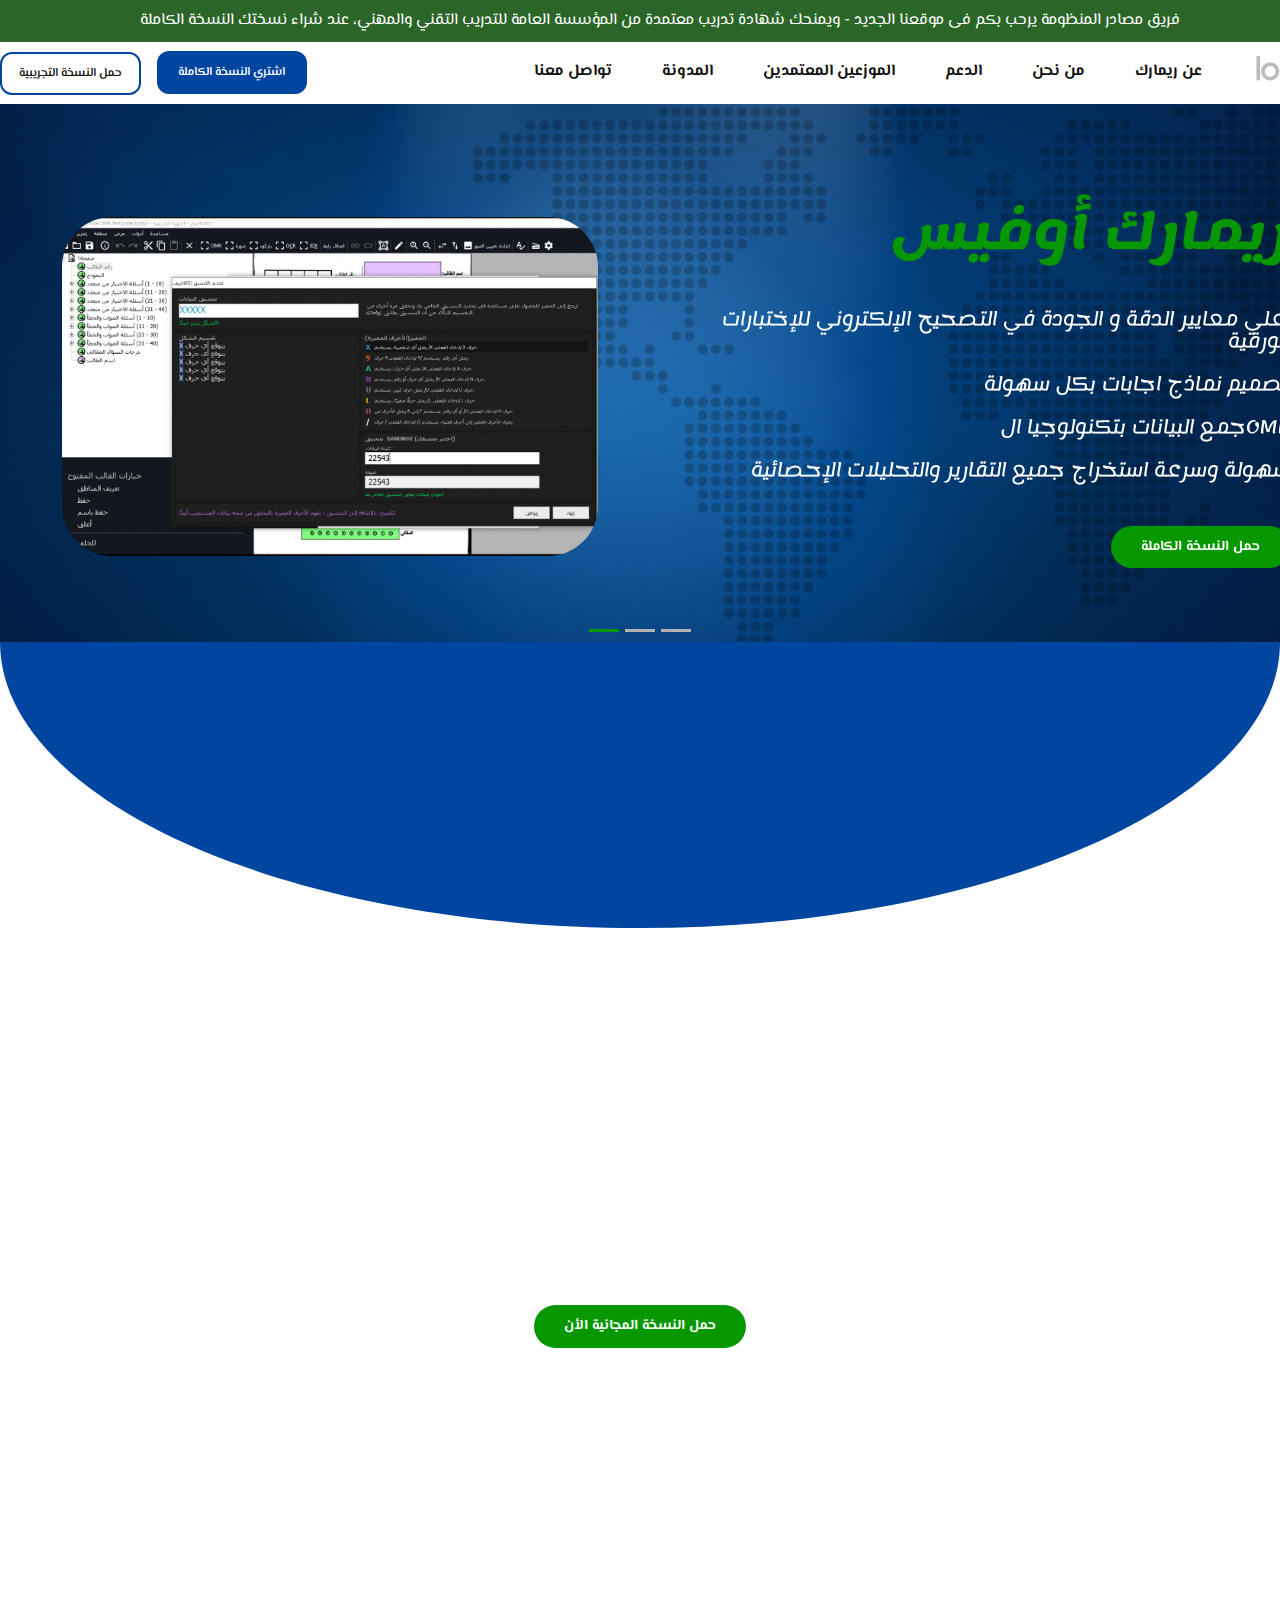
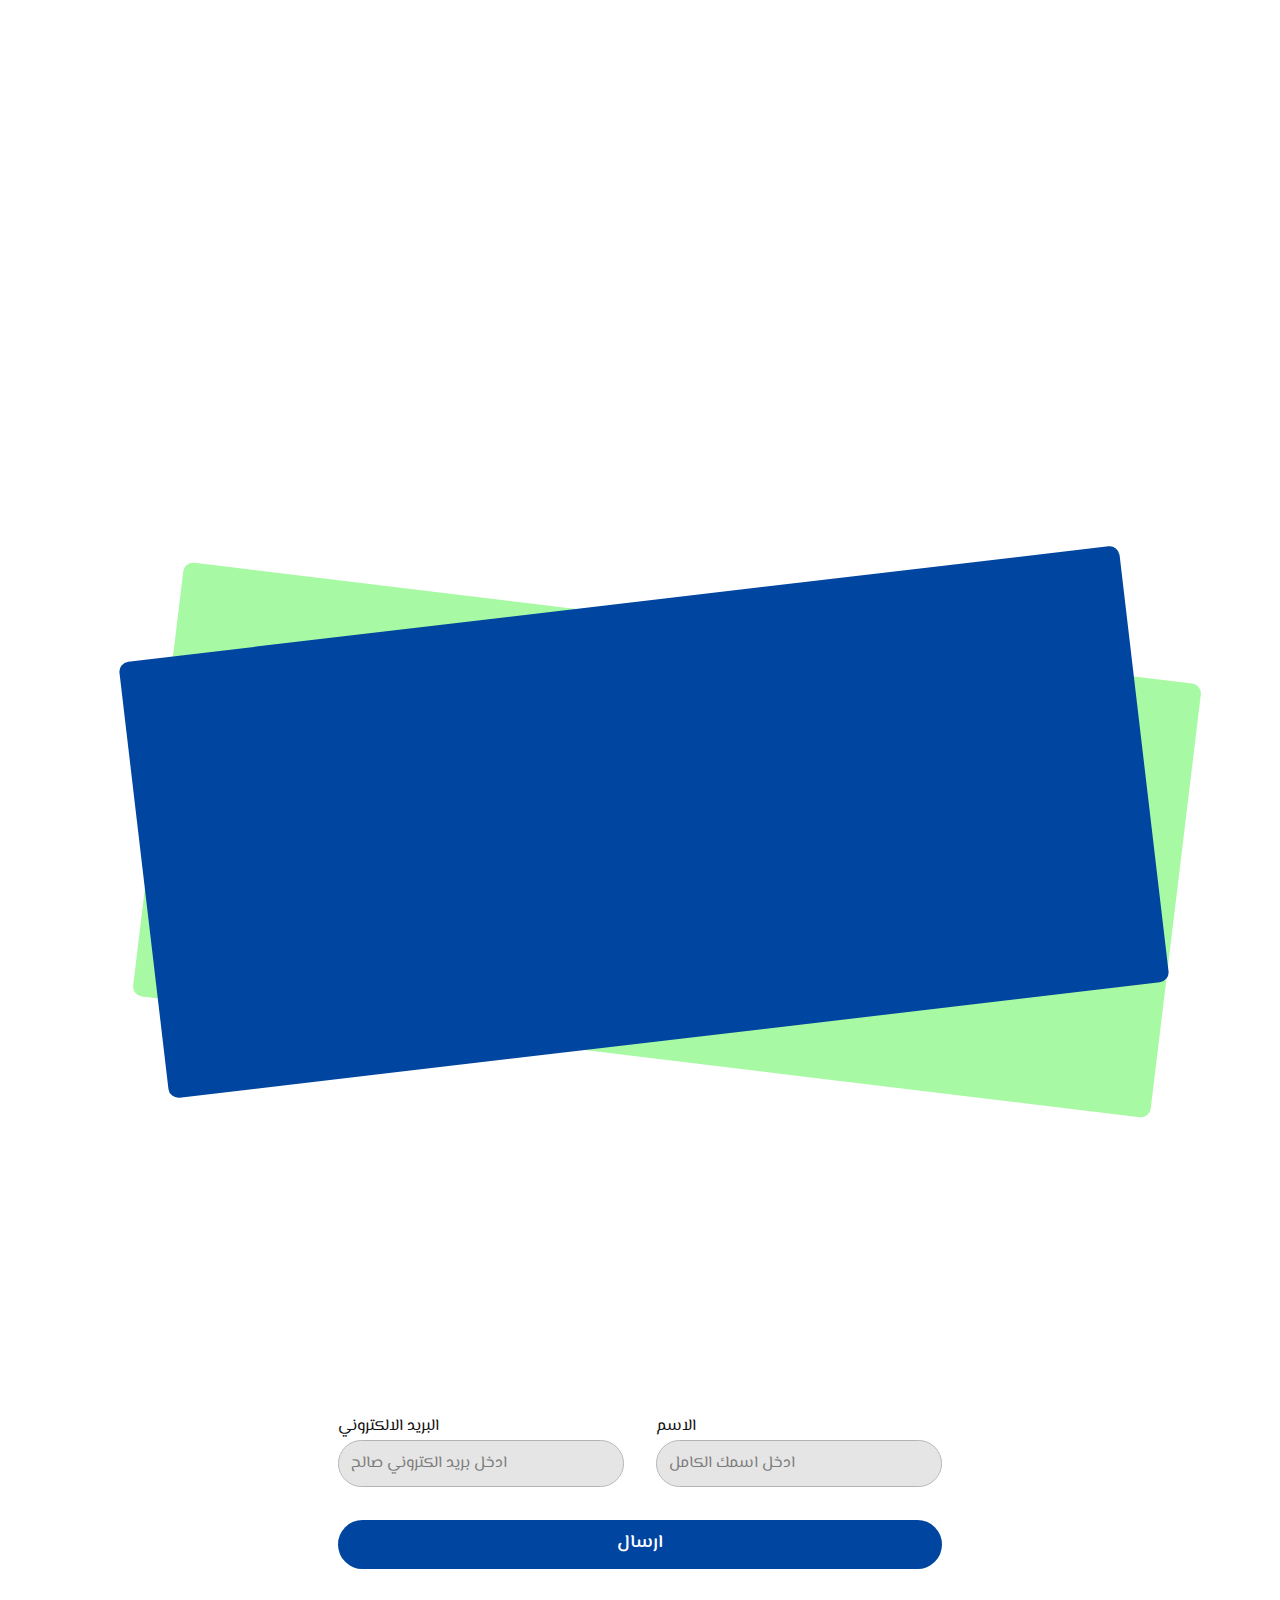
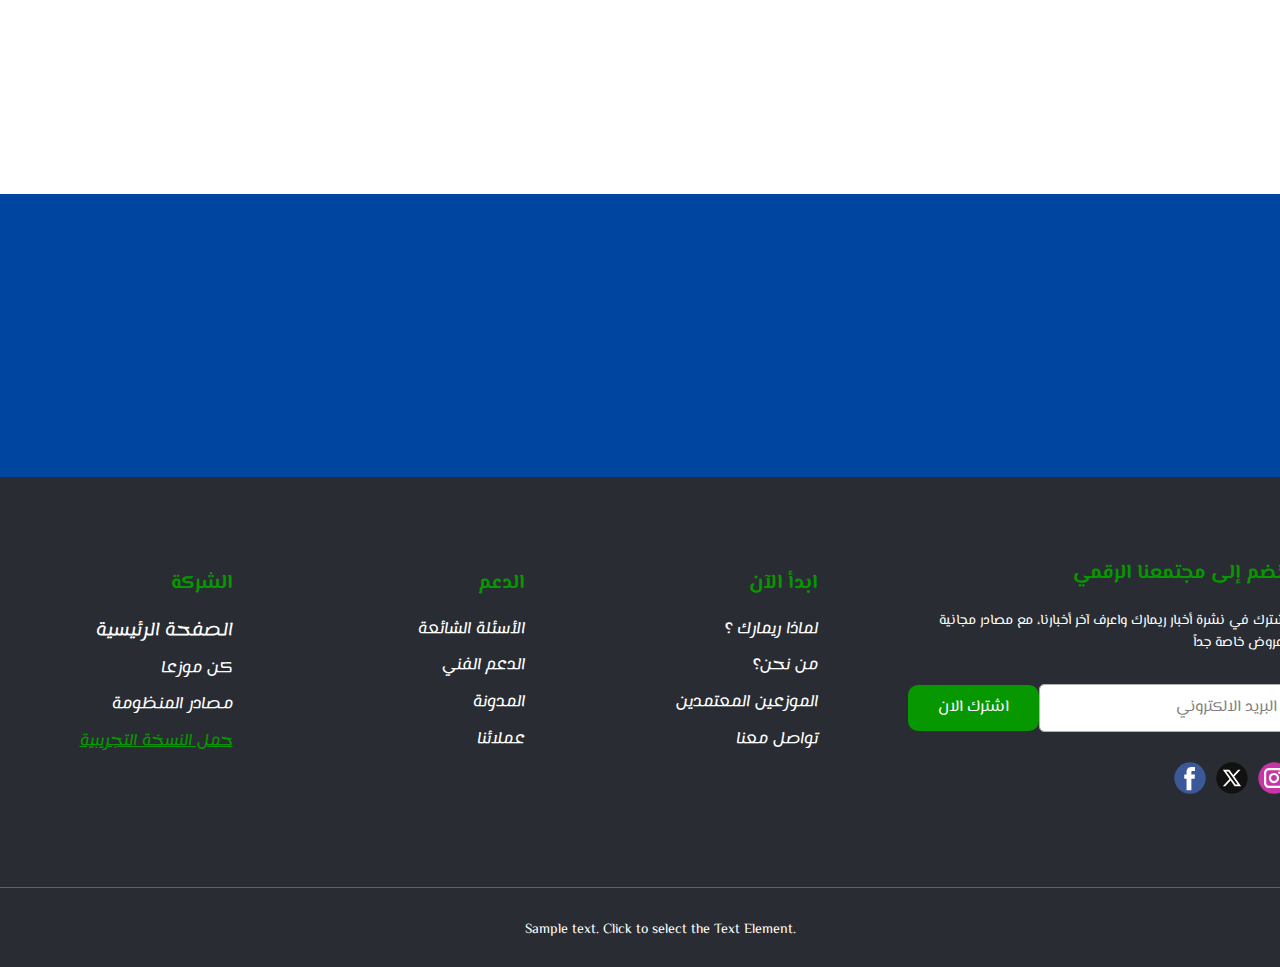
==== commit bedb543f: "add" ====
--- a/index.html
+++ b/index.html
@@ -55,7 +55,7 @@
           
           
           <div class="u-clearfix u-sheet u-sheet-2">
-            <nav class="u-dropdown-icon u-menu u-menu-one-level u-offcanvas u-offcanvas-shift u-menu-1" data-responsive-from="SM" data-position="header">
+            <nav class="u-dropdown-icon u-menu u-menu-one-level u-menu-open-right u-offcanvas u-offcanvas-shift u-menu-1" data-responsive-from="SM" data-position="header">
               <div class="menu-collapse" style="font-size: 1rem; letter-spacing: 0px; font-weight: 700;">
                 <a class="u-button-style u-custom-active-color u-custom-color u-custom-hover-color u-custom-left-right-menu-spacing u-custom-padding-bottom u-custom-top-bottom-menu-spacing u-hamburger-link u-nav-link u-text-active-palette-1-base u-text-hover-palette-2-base" href="#">
                   <svg class="u-svg-link" viewBox="0 0 24 24"><use xmlns:xlink="http://www.w3.org/1999/xlink" xlink:href="#menu-hamburger"></use></svg>
@@ -73,15 +73,15 @@
 </li></ul>
               </div>
               <div class="u-custom-menu u-nav-container-collapse">
-                <div class="u-black u-container-style u-inner-container-layout u-opacity u-opacity-95 u-sidenav">
+                <div class="u-container-style u-inner-container-layout u-opacity u-opacity-95 u-palette-2-base u-sidenav">
                   <div class="u-inner-container-layout u-sidenav-overflow">
                     <div class="u-menu-close"></div>
-                    <ul class="u-align-center u-nav u-popupmenu-items u-unstyled u-nav-2"><li class="u-nav-item"><a class="u-button-style u-nav-link" href="./">عن ريمارك</a>
-</li><li class="u-nav-item"><a class="u-button-style u-nav-link" href="About-Us.html">من نحن</a>
-</li><li class="u-nav-item"><a class="u-button-style u-nav-link" href="Support.html">الدعم</a>
-</li><li class="u-nav-item"><a class="u-button-style u-nav-link" href="Authorized-Distributors.html">الموزعين المعتمدين</a>
-</li><li class="u-nav-item"><a class="u-button-style u-nav-link" href="blog/blog.html">المدونة</a>
-</li><li class="u-nav-item"><a class="u-button-style u-nav-link" href="Contact-Us.html">تواصل معنا</a>
+                    <ul class="u-align-center-lg u-align-center-md u-align-center-sm u-align-center-xl u-align-right-xs u-nav u-popupmenu-items u-spacing-6 u-text-active-palette-1-base u-text-hover-palette-1-base u-unstyled u-nav-2"><li class="u-nav-item"><a class="u-button-style u-nav-link" href="./" style="padding-top: 14px; padding-bottom: 14px;">عن ريمارك</a>
+</li><li class="u-nav-item"><a class="u-button-style u-nav-link" href="About-Us.html" style="padding-top: 14px; padding-bottom: 14px;">من نحن</a>
+</li><li class="u-nav-item"><a class="u-button-style u-nav-link" href="Support.html" style="padding-top: 14px; padding-bottom: 14px;">الدعم</a>
+</li><li class="u-nav-item"><a class="u-button-style u-nav-link" href="Authorized-Distributors.html" style="padding-top: 14px; padding-bottom: 14px;">الموزعين المعتمدين</a>
+</li><li class="u-nav-item"><a class="u-button-style u-nav-link" href="blog/blog.html" style="padding-top: 14px; padding-bottom: 14px;">المدونة</a>
+</li><li class="u-nav-item"><a class="u-button-style u-nav-link" href="Contact-Us.html" style="padding-top: 14px; padding-bottom: 14px;">تواصل معنا</a>
 </li></ul>
                   </div>
                 </div>
@@ -91,8 +91,8 @@
             <a href="#" class="u-align-right u-image u-logo u-image-1" data-image-width="80" data-image-height="40">
               <img class="u-logo-image u-logo-image-1" src="images/default-logo.png">
             </a>
-            <a href="#" class="u-align-left u-border-2 u-border-hover-palette-2-base u-border-palette-2-base u-btn u-btn-round u-button-style u-hidden-md u-hidden-sm u-hidden-xs u-hover-feature u-hover-white u-palette-2-base u-radius u-text-active-white u-btn-1"> اشتري النسخة الكاملة</a>
-            <a href="#" class="u-align-left u-border-2 u-border-hover-palette-2-base u-border-palette-2-base u-btn u-btn-round u-button-style u-hidden-md u-hidden-sm u-hidden-xs u-hover-feature u-hover-palette-2-base u-radius u-text-active-white u-white u-btn-2">حمل النسخة التجريبية </a>
+            <a href="Support.html" class="u-align-left u-border-2 u-border-hover-palette-2-base u-border-palette-2-base u-btn u-btn-round u-button-style u-hidden-md u-hidden-sm u-hidden-xs u-hover-feature u-hover-white u-palette-2-base u-radius u-text-active-white u-btn-1"> اشتري النسخة الكاملة</a>
+            <a href="./" class="u-align-left u-border-2 u-border-hover-palette-2-base u-border-palette-2-base u-btn u-btn-round u-button-style u-hidden-md u-hidden-sm u-hidden-xs u-hover-feature u-hover-palette-2-base u-radius u-text-active-white u-white u-btn-2">حمل النسخة التجريبية </a>
           </div>
           
           
@@ -103,11 +103,11 @@
           
         </div>
       </div></header>
-    <section class="u-carousel u-carousel-fade u-slide u-block-1d6e-1" id="carousel-acf9" data-interval="5000" data-u-ride="carousel">
+    <section class="u-carousel u-carousel-fade u-slide u-block-1d6e-1" id="carousel-88d7" data-interval="5000" data-u-ride="carousel">
       <ol class="u-absolute-hcenter u-carousel-indicators u-block-1d6e-2">
-        <li data-u-target="#carousel-acf9" class="u-active u-active-palette-1-base u-grey-30 u-shape-rectangle" style="width: 30px; height: 3px;" data-u-slide-to="0"></li>
-        <li data-u-target="#carousel-acf9" class="u-active-palette-1-base u-grey-30 u-shape-rectangle" style="width: 30px; height: 3px;" data-u-slide-to="1"></li>
-        <li data-u-target="#carousel-acf9" class="u-active-palette-1-base u-grey-30 u-shape-rectangle" style="width: 30px; height: 3px;" data-u-slide-to="2"></li>
+        <li data-u-target="#carousel-88d7" class="u-active u-active-palette-1-base u-grey-30 u-shape-rectangle" style="width: 30px; height: 3px;" data-u-slide-to="0"></li>
+        <li data-u-target="#carousel-88d7" class="u-active-palette-1-base u-grey-30 u-shape-rectangle" style="width: 30px; height: 3px;" data-u-slide-to="1"></li>
+        <li data-u-target="#carousel-88d7" class="u-active-palette-1-base u-grey-30 u-shape-rectangle" style="width: 30px; height: 3px;" data-u-slide-to="2"></li>
       </ol>
       <div class="u-carousel-inner" role="listbox" style="background-color: rgba(0, 0, 0, 0);">
         <div class="u-active u-carousel-item u-clearfix u-image u-section-1-1">
@@ -128,7 +128,7 @@
                         <br>جمع البيانات بتكنولوجيا الOMR<br>
                         <br>سهولة وسرعة استخراج جميع التقارير والتحليلات الإحصائية<br>
                       </h6>
-                      <a href="" class="u-align-center-xs u-align-right-lg u-align-right-md u-align-right-sm u-align-right-xl u-border-0 u-btn u-btn-round u-button-style u-hover-feature u-hover-palette-2-base u-radius u-btn-1">حمل النسخة الكاملة </a>
+                      <a href="Support.html" class="u-align-center-xs u-align-right-lg u-align-right-md u-align-right-sm u-align-right-xl u-border-0 u-btn u-btn-round u-button-style u-hover-feature u-hover-palette-2-base u-radius u-btn-1">حمل النسخة الكاملة </a>
                     </div>
                   </div>
                 </div>
@@ -149,7 +149,7 @@
                       <h2 class="u-align-center-xs u-align-right-lg u-align-right-md u-align-right-sm u-align-right-xl u-text u-text-default u-text-palette-1-base u-text-1"> ريمارك أوفيس</h2>
                       <h6 class="u-align-center-xs u-align-right-lg u-align-right-md u-align-right-sm u-align-right-xl u-text u-text-default u-text-2"> نافس الان أقوى الجامعات والمعاهد العالمية و قم باستخدام منظومة ريمارك الأفضل في التصحيح الآلي للاختبارات وتحليل الاستبيانات بدقة وجودة فائقة!<br>
                       </h6>
-                      <a href="" class="u-align-center-xs u-align-right-lg u-align-right-md u-align-right-sm u-align-right-xl u-border-0 u-btn u-btn-round u-button-style u-hover-feature u-hover-palette-2-base u-radius u-btn-1">تواصل معنا الأن </a>
+                      <a href="Contact-Us.html" class="u-align-center-xs u-align-right-lg u-align-right-md u-align-right-sm u-align-right-xl u-border-0 u-btn u-btn-round u-button-style u-hover-feature u-hover-palette-2-base u-radius u-btn-1">تواصل معنا الأن </a>
                     </div>
                   </div>
                 </div>
@@ -170,7 +170,7 @@
                       <h2 class="u-align-center-xs u-align-right-lg u-align-right-md u-align-right-sm u-align-right-xl u-text u-text-default u-text-palette-1-base u-text-1"> توفير الكثير من النفقات الباهظة</h2>
                       <h6 class="u-align-center-xs u-align-right-lg u-align-right-md u-align-right-sm u-align-right-xl u-text u-text-body-alt-color u-text-default u-text-2"> مع منظومة ريمارك قم بتوفير الكثير من النفقات الدورية لشراء نماذج الإجابة الخاصة بأجهزة التصحيح الإلكتروني. فقط مع ريمارك، قم باستخدام مايكروسوفت وورد لتصميم نماذج الإجابة.<br>
                       </h6>
-                      <a href="" class="u-align-center-xs u-align-right-lg u-align-right-md u-align-right-sm u-align-right-xl u-border-0 u-btn u-btn-round u-button-style u-hover-feature u-hover-palette-2-base u-radius u-btn-1"> حمل النسخة المجانية</a>
+                      <a href="Support.html" class="u-align-center-xs u-align-right-lg u-align-right-md u-align-right-sm u-align-right-xl u-border-0 u-btn u-btn-round u-button-style u-hover-feature u-hover-palette-2-base u-radius u-btn-1"> حمل النسخة المجانية</a>
                     </div>
                   </div>
                 </div>
@@ -179,7 +179,7 @@
           </div>
         </div>
       </div>
-      <a class="u-absolute-vcenter-xs u-carousel-control u-carousel-control-prev u-hidden u-hidden-lg u-hidden-md u-hidden-sm u-hidden-xs u-icon-rounded u-palette-1-base u-radius u-text-body-alt-color u-block-1d6e-3" href="#carousel-acf9" role="button" data-u-slide="prev">
+      <a class="u-absolute-vcenter-xs u-carousel-control u-carousel-control-prev u-hidden u-hidden-lg u-hidden-md u-hidden-sm u-hidden-xs u-icon-rounded u-palette-1-base u-radius u-text-body-alt-color u-block-1d6e-3" href="#carousel-88d7" role="button" data-u-slide="prev">
         <span aria-hidden="true">
           <svg viewBox="0 0 8 8"><path d="M5.25 0l-4 4 4 4 1.5-1.5-2.5-2.5 2.5-2.5-1.5-1.5z"></path></svg>
         </span>
@@ -187,7 +187,7 @@
           <svg viewBox="0 0 8 8"><path d="M5.25 0l-4 4 4 4 1.5-1.5-2.5-2.5 2.5-2.5-1.5-1.5z"></path></svg>
         </span>
       </a>
-      <a class="u-absolute-vcenter-xs u-carousel-control u-carousel-control-next u-hidden u-hidden-lg u-hidden-md u-hidden-sm u-hidden-xs u-icon-rounded u-palette-1-base u-radius u-text-body-alt-color u-block-1d6e-4" href="#carousel-acf9" role="button" data-u-slide="next">
+      <a class="u-absolute-vcenter-xs u-carousel-control u-carousel-control-next u-hidden u-hidden-lg u-hidden-md u-hidden-sm u-hidden-xs u-icon-rounded u-palette-1-base u-radius u-text-body-alt-color u-block-1d6e-4" href="#carousel-88d7" role="button" data-u-slide="next">
         <span aria-hidden="true">
           <svg viewBox="0 0 8 8"><path d="M2.75 0l-1.5 1.5 2.5 2.5-2.5 2.5 1.5 1.5 4-4-4-4z"></path></svg>
         </span>
@@ -204,42 +204,42 @@
         <svg class="u-svg-link" preserveAspectRatio="none" viewBox="0 0 160 80" style=""><use xlink:href="#svg-0b7f"></use></svg>
         <svg xmlns="http://www.w3.org/2000/svg" xmlns:xlink="http://www.w3.org/1999/xlink" version="1.1" xml:space="preserve" class="u-svg-content" viewBox="0 0 160 80" x="0px" y="0px" id="svg-0b7f" style="enable-background:new 0 0 160 80;"><path d="M160,0H0c0,44.2,35.8,80,80,80S160,44.2,160,0z"></path></svg>
       </div>
-      <h1 class="u-custom-font u-text u-text-body-alt-color u-text-1" data-animation-name="flipIn" data-animation-duration="1000" data-animation-delay="0" data-animation-direction="X"> بادر بالتحول الرقمي بمؤسستك التعليمية وحمل الرخصة التجريبية الآن</h1>
-      <p class="u-text u-text-body-alt-color u-text-default-lg u-text-default-md u-text-default-sm u-text-default-xl u-text-2" data-animation-name="customAnimationIn" data-animation-duration="1000" data-animation-delay="0"> لماذا يعتبر برنامج ريمارك أوفيس هو الاختيار الأمثل في مجال التصحيح الالكتروني للاختبارات الورقية؟</p>
+      <h1 class="u-custom-font u-text u-text-body-alt-color u-text-1" data-animation-name="flipIn" data-animation-duration="1000" data-animation-delay="0" data-animation-direction="X"> بادر بتطوير نظام الاختبارات بمؤسستك مع برنامج ريمارك أوفيس</h1>
+      <p class="u-text u-text-body-alt-color u-text-default-lg u-text-default-md u-text-default-sm u-text-default-xl u-text-2" data-animation-name="customAnimationIn" data-animation-duration="1000" data-animation-delay="0"> لماذا يعتبر برنامج ريمارك أوفيس الحل المثالي للتصحيح الإلكتروني للاختبارات الورقية؟</p>
       <div class="u-expanded-width-md u-expanded-width-sm u-expanded-width-xs u-list u-list-1">
         <div class="u-repeater u-repeater-1">
-          <div class="u-align-left u-container-align-left u-container-align-left-lg u-container-align-left-md u-container-align-left-sm u-container-align-left-xl u-container-align-right-lg u-container-align-right-md u-container-align-right-sm u-container-align-right-xl u-container-style u-gradient u-hover-feature u-list-item u-radius u-repeater-item u-shape-round u-list-item-1" data-animation-name="customAnimationIn" data-animation-duration="1000" data-animation-delay="0">
+          <div class="u-align-left u-container-style u-gradient u-hover-feature u-list-item u-radius u-repeater-item u-shape-round u-list-item-1" data-animation-name="customAnimationIn" data-animation-duration="1000" data-animation-delay="0">
             <div class="u-container-layout u-similar-container u-valign-top-xs u-container-layout-1">
               <div class="u-align-center u-container-align-center u-container-style u-gradient u-group u-palette-1-base u-radius-50 u-shape-round u-group-1">
                 <div class="u-container-layout u-valign-middle u-container-layout-2">
                   <h2 class="u-custom-font u-font-oswald u-text u-text-body-alt-color u-text-3">01</h2>
                 </div>
               </div>
-              <h5 class="u-align-right u-text u-text-4">السهولة</h5>
-              <p class="rtl u-align-right u-text u-text-default u-text-5"> لا تقلق بعد الآن بشأن شراء أنواع معينة من الماسحات الضوئية للقيام بالتصحيح الآلي للامتحانات! يتوافق برنامج ريمارك أوفيس مع معظم ماركات الماسحات الضوئية التقليدية.</p>
-            </div>
-          </div>
-          <div class="u-align-left u-container-align-left u-container-align-left-lg u-container-align-left-md u-container-align-left-sm u-container-align-left-xl u-container-align-right-lg u-container-align-right-md u-container-align-right-sm u-container-align-right-xl u-container-style u-gradient u-hover-feature u-list-item u-radius u-repeater-item u-shape-round u-list-item-2" data-animation-name="customAnimationIn" data-animation-duration="1000" data-animation-delay="0">
+              <h5 class="u-align-right u-text u-text-4"> المرونة</h5>
+              <p class="rtl u-align-right u-text u-text-default u-text-5"> يمكنك استخدام برنامج ريمارك أوفيس مع أي نوع من أوراق الإجابة، مما يتيح لك تصميم نماذج اختبارات مرنة تتناسب مع احتياجاتك دون الحاجة لأدوات أو برامج إضافية.</p>
+            </div>
+          </div>
+          <div class="u-align-left u-container-style u-gradient u-hover-feature u-list-item u-radius u-repeater-item u-shape-round u-list-item-2" data-animation-name="customAnimationIn" data-animation-duration="1000" data-animation-delay="0">
             <div class="u-container-layout u-similar-container u-valign-top-xs u-container-layout-3">
               <div class="u-align-center u-container-align-center u-container-style u-gradient u-group u-palette-1-base u-radius-50 u-shape-round u-group-2">
                 <div class="u-container-layout u-valign-middle u-container-layout-4">
                   <h2 class="u-custom-font u-font-oswald u-text u-text-body-alt-color u-text-default u-text-6">02</h2>
                 </div>
               </div>
-              <h5 class="u-align-right u-text u-text-7">التكلفة<br>
+              <h5 class="u-align-right u-text u-text-7"> توفير الوقت والجهد<br>
               </h5>
-              <p class="rtl u-align-right u-text u-text-default u-text-8"> مع منظومة ريمارك قم بتوفير الكثير من النفقات الدورية لشراء نماذج الإجابة الخاصة بأجهزة التصحيح الإلكتروني. فقط مع ريمارك، قم باستخدام مايكروسوفت وورد لتصميم نماذج الإجابة.</p>
-            </div>
-          </div>
-          <div class="u-align-left u-container-align-left u-container-align-left-lg u-container-align-left-md u-container-align-left-sm u-container-align-left-xl u-container-align-right-lg u-container-align-right-md u-container-align-right-sm u-container-align-right-xl u-container-style u-gradient u-hover-feature u-list-item u-radius u-repeater-item u-shape-round u-list-item-3" data-animation-name="customAnimationIn" data-animation-duration="1000" data-animation-delay="0">
+              <p class="rtl u-align-right u-text u-text-default u-text-8"> يتيح ريمارك أوفيس عملية تصحيح سريعة وفعالة، حيث يتم مسح أوراق الإجابة وتحليل النتائج بدقة في وقت قصير جدًا، مما يوفر عليك ساعات طويلة من العمل اليدوي.</p>
+            </div>
+          </div>
+          <div class="u-align-left u-container-style u-gradient u-hover-feature u-list-item u-radius u-repeater-item u-shape-round u-list-item-3" data-animation-name="customAnimationIn" data-animation-duration="1000" data-animation-delay="0">
             <div class="u-container-layout u-similar-container u-valign-top-xs u-container-layout-5">
               <div class="u-align-center u-container-align-center u-container-style u-gradient u-group u-palette-1-base u-radius-50 u-shape-round u-group-3">
                 <div class="u-container-layout u-valign-middle u-container-layout-6">
                   <h2 class="u-custom-font u-font-oswald u-text u-text-body-alt-color u-text-default u-text-9">03</h2>
                 </div>
               </div>
-              <h5 class="u-align-right u-text u-text-10">السرعة</h5>
-              <p class="rtl u-align-right u-text u-text-default u-text-11"> يوفر لك نظام ريمارك أوفيس للتصحيح الإلكتروني للامتحانات جميع التقارير اللازمة للحصول على الاعتمادات الدولية، كما يشمل تقارير قياس مستوى أداء الطلاب على مستوى كل سؤال.</p>
+              <h5 class="u-align-right u-text u-text-10"> تقارير تحليلية دقيقة</h5>
+              <p class="rtl u-align-right u-text u-text-default u-text-11"> يتميز البرنامج بإعداد تقارير تحليلية شاملة تُظهر أداء الطلاب بدقة من خلال إحصائيات ومخططات مفصلة تساعدك على تقييم النتائج وتحسين الأداء التعليمي.</p>
             </div>
           </div>
           <div class="u-align-left u-container-align-left u-container-align-left-lg u-container-align-left-md u-container-align-left-sm u-container-align-left-xl u-container-align-right-lg u-container-align-right-md u-container-align-right-sm u-container-align-right-xl u-container-style u-gradient u-hover-feature u-list-item u-radius u-repeater-item u-shape-round u-list-item-4" data-animation-name="customAnimationIn" data-animation-duration="1000" data-animation-delay="0">
@@ -249,17 +249,17 @@
                   <h2 class="u-custom-font u-font-oswald u-text u-text-body-alt-color u-text-default u-text-12">04</h2>
                 </div>
               </div>
-              <h5 class="u-align-right u-text u-text-13">الدقة</h5>
-              <p class="rtl u-align-right u-text u-text-default u-text-14"> يمكنك نظام التصحيح الإلكتروني في برنامج ريمارك أوفيس من ربط أسئلة الاختبارات بمدى تحقق أهداف التعلم لقياس كفاءة أسئلة الاختبارات وقدرتها على تحقيق هذه الأهداف.</p>
-            </div>
-          </div>
-        </div>
-      </div>
-      
-      
-      
-      
-      <a href="" class="u-align-center u-border-0 u-btn u-btn-round u-button-style u-hover-feature u-hover-palette-2-base u-radius u-btn-1"> حمل النسخة المجانية الأن</a>
+              <h5 class="u-align-right u-text u-text-13"> التكلفة المناسبة</h5>
+              <p class="rtl u-align-right u-text u-text-default u-text-14"> يوفر برنامج ريمارك أوفيس بديلاً اقتصاديًا لأنظمة التصحيح المعقدة، مع ضمان الحصول على نفس مستوى الدقة والسرعة، مما يجعله مثاليًا للمؤسسات التعليمية بكافة أحجامها.</p>
+            </div>
+          </div>
+        </div>
+      </div>
+      
+      
+      
+      
+      <a href="Support.html" class="u-align-center u-border-0 u-btn u-btn-round u-button-style u-hover-feature u-hover-palette-2-base u-radius u-btn-1"> حمل النسخة المجانية الأن</a>
       
     </section>
     <section class="u-align-center u-clearfix u-container-align-center u-white u-section-3" id="carousel_68b7">
@@ -323,11 +323,11 @@
         <div class="u-container-align-center u-container-style u-group u-radius u-shape-round u-white u-group-1" data-animation-name="flipIn" data-animation-duration="1500" data-animation-delay="0" data-animation-direction="X">
           <div class="u-container-layout u-container-layout-1">
             <h2 class="u-align-center u-text u-text-default u-text-1">تعليقات عملائنا</h2>
-            <div id="carousel-deb7" data-interval="5000" data-u-ride="carousel" class="custom-expanded u-carousel u-slider u-slider-1">
+            <div id="carousel-6c17" data-interval="5000" data-u-ride="carousel" class="custom-expanded u-carousel u-slider u-slider-1">
               <ol class="u-absolute-hcenter u-carousel-indicators u-carousel-indicators-1">
-                <li data-u-target="#carousel-deb7" class="u-active u-active-palette-1-base u-grey-30 u-hover-palette-1-base u-shape-circle" data-u-slide-to="0" style="width: 10px; height: 10px;"></li>
-                <li data-u-target="#carousel-deb7" class="u-active-palette-1-base u-grey-30 u-hover-palette-1-base u-shape-circle" data-u-slide-to="1" style="width: 10px; height: 10px;"></li>
-                <li data-u-target="#carousel-deb7" class="u-active-palette-1-base u-grey-30 u-hover-palette-1-base u-shape-circle" data-u-slide-to="2" style="width: 10px; height: 10px;"></li>
+                <li data-u-target="#carousel-6c17" class="u-active u-active-palette-1-base u-grey-30 u-hover-palette-1-base u-shape-circle" data-u-slide-to="0" style="width: 10px; height: 10px;"></li>
+                <li data-u-target="#carousel-6c17" class="u-active-palette-1-base u-grey-30 u-hover-palette-1-base u-shape-circle" data-u-slide-to="1" style="width: 10px; height: 10px;"></li>
+                <li data-u-target="#carousel-6c17" class="u-active-palette-1-base u-grey-30 u-hover-palette-1-base u-shape-circle" data-u-slide-to="2" style="width: 10px; height: 10px;"></li>
               </ol>
               <div class="u-carousel-inner" role="listbox">
                 <div class="u-active u-align-center u-carousel-item u-container-align-center u-container-style u-slide">
@@ -355,7 +355,7 @@
                   </div>
                 </div>
               </div>
-              <a class="u-absolute-vcenter u-carousel-control u-carousel-control-prev u-hidden-sm u-hidden-xs u-icon-rectangle u-spacing-10 u-text-hover-palette-1-base u-carousel-control-1" href="#carousel-deb7" role="button" data-u-slide="prev">
+              <a class="u-absolute-vcenter u-carousel-control u-carousel-control-prev u-hidden-sm u-hidden-xs u-icon-rectangle u-spacing-10 u-text-hover-palette-1-base u-carousel-control-1" href="#carousel-6c17" role="button" data-u-slide="prev">
                 <span aria-hidden="true">
                   <svg viewBox="0 0 31.494 31.494"><path d="M10.273,5.009c0.444-0.444,1.143-0.444,1.587,0c0.429,0.429,0.429,1.143,0,1.571l-8.047,8.047h26.554
 	c0.619,0,1.127,0.492,1.127,1.111c0,0.619-0.508,1.127-1.127,1.127H3.813l8.047,8.032c0.429,0.444,0.429,1.159,0,1.587
@@ -367,7 +367,7 @@
 	c-0.444,0.444-1.143,0.444-1.587,0l-9.952-9.952c-0.429-0.429-0.429-1.143,0-1.571L10.273,5.009z"></path></svg>
                 </span>
               </a>
-              <a class="u-absolute-vcenter u-carousel-control u-carousel-control-next u-hidden-sm u-hidden-xs u-icon-rectangle u-spacing-10 u-text-hover-palette-1-base u-carousel-control-2" href="#carousel-deb7" role="button" data-u-slide="next">
+              <a class="u-absolute-vcenter u-carousel-control u-carousel-control-next u-hidden-sm u-hidden-xs u-icon-rectangle u-spacing-10 u-text-hover-palette-1-base u-carousel-control-2" href="#carousel-6c17" role="button" data-u-slide="next">
                 <span aria-hidden="true">
                   <svg viewBox="0 0 31.49 31.49"><path d="M21.205,5.007c-0.429-0.444-1.143-0.444-1.587,0c-0.429,0.429-0.429,1.143,0,1.571l8.047,8.047H1.111
 	C0.492,14.626,0,15.118,0,15.737c0,0.619,0.492,1.127,1.111,1.127h26.554l-8.047,8.032c-0.429,0.444-0.429,1.159,0,1.587
--- a/nicepage.css
+++ b/nicepage.css
@@ -44267,6 +44267,8 @@
 .u-header .u-nav-2 {
   font-size: 1rem;
   letter-spacing: 0px;
+  text-shadow: 2px 2px 8px rgba(0,0,0,0.4);
+  font-weight: 400;
 }
 
 .u-header .u-image-1 {
@@ -44384,6 +44386,12 @@
 
   .u-header .u-menu-1 {
     margin-top: 8px;
+  }
+
+  .u-header .u-nav-2 {
+    font-weight: 700;
+    width: 172px;
+    margin: 20px 20px 0 auto;
   }
 
   .u-header .u-image-1 {
